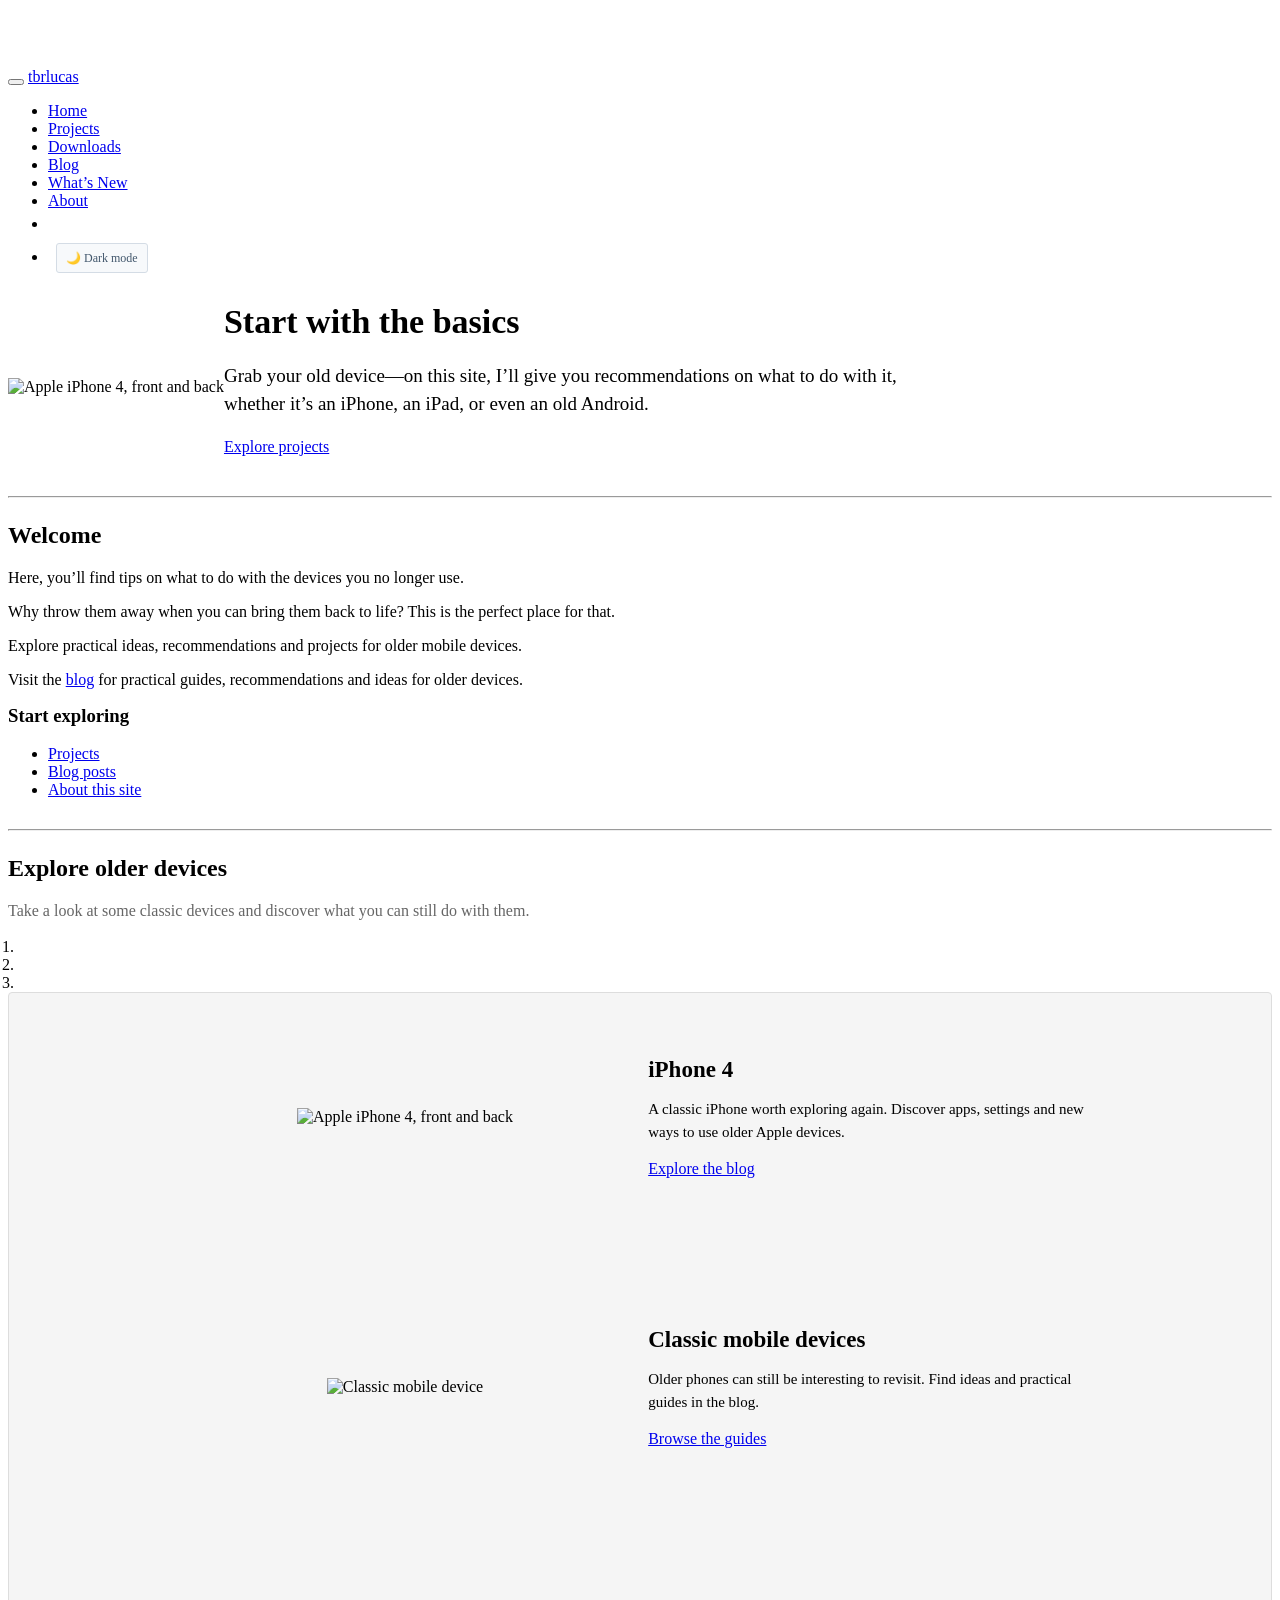
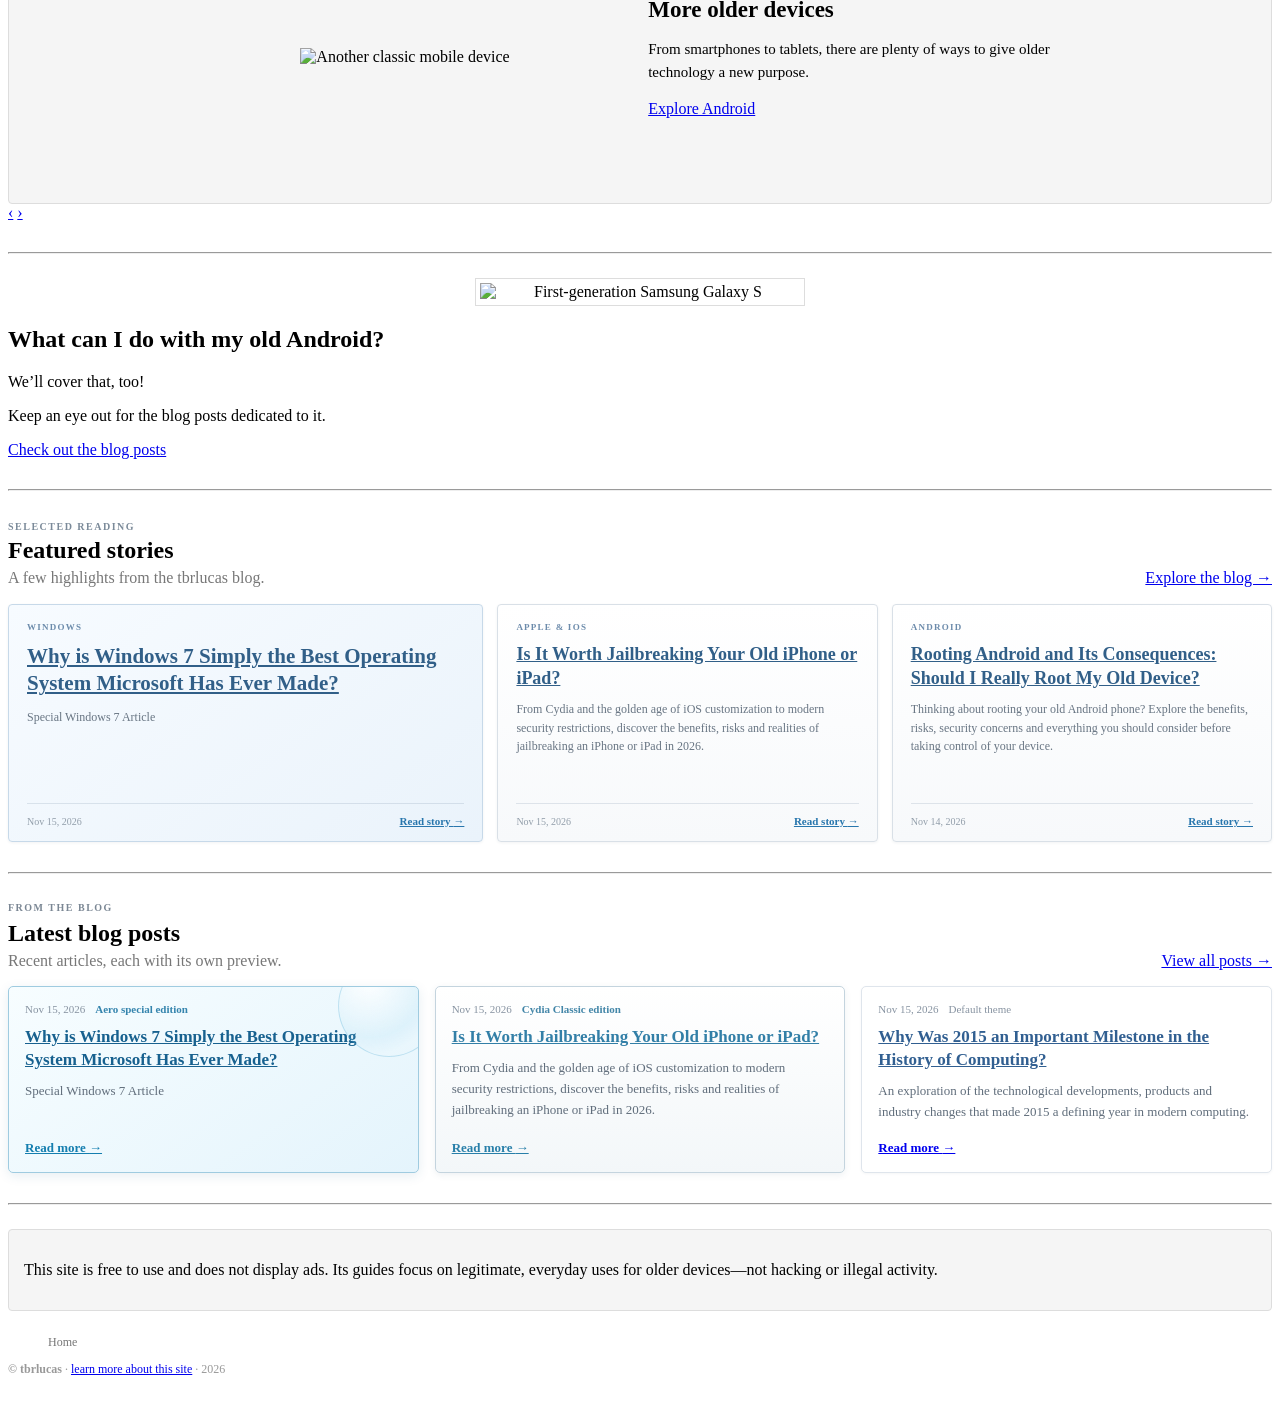
==== index.html @ 06f9265d "Fix maintenance asset paths for project site" ====
<!doctype html>
<html lang="en">
<head>
<meta charset="utf-8">
<meta name="viewport" content="width=device-width,initial-scale=1">
<script>(function(){try{if(localStorage.getItem("tbrlucas-theme")==="dark"){document.documentElement.setAttribute("data-theme","dark");}}catch(e){}})();</script>
<meta name="theme-color" content="#4f7fbf">
<link rel="icon" type="image/svg+xml" href="assets/images/favicon.svg?v=20261114-2">
<meta property="og:type" content="website">
<meta property="og:title" content="tbrlucas">
<meta property="og:description" content="Ideas and recommendations for getting more out of older iPhone, iPad and Android devices.">
<meta name="description" content="Ideas and recommendations for getting more out of older iPhone, iPad and Android devices.">
<link rel="stylesheet" href="https://cdnjs.cloudflare.com/ajax/libs/twitter-bootstrap/2.3.2/css/bootstrap.min.css">
<link rel="stylesheet" href="https://cdnjs.cloudflare.com/ajax/libs/twitter-bootstrap/2.3.2/css/bootstrap-responsive.min.css">
<link rel="stylesheet" href="assets/css/style.css?v=20261115-dark-mode-fix1">
<title>tbrlucas :: good night</title>
<script>(function(){var h=new Date().getHours();var g=(h>=5&&h<12)?"good morning":(h>=12&&h<18)?"good afternoon":"good night";document.title="tbrlucas :: "+g;})();</script>
 <style>html.maintenance-checking body{visibility:hidden}</style>
<script>document.documentElement.classList.add("maintenance-checking");</script>
<script src="assets/js/maintenance.js?v=20261115-2" defer></script>
<script src="/assets/js/theme.js?v=20261115-1" defer></script>
</head>
<body>
<a class="skip-link" href="#main-content">Skip to content</a>
<header class="site-header">
  <div class="navbar navbar-fixed-top">
    <div class="navbar-inner"><div class="container">
      <button type="button" class="btn btn-navbar" data-toggle="collapse" data-target=".nav-collapse" aria-label="Toggle navigation">
        <span class="icon-bar"></span><span class="icon-bar"></span><span class="icon-bar"></span>
      </button>
      <a class="brand" href="/">tbrlucas</a>
      <div class="nav-collapse collapse">
        <ul class="nav">
          <li class="active"><a href="/">Home</a></li>
          <li><a href="/projects/">Projects</a></li>
          <li><a href="/downloads/">Downloads</a></li>
          <li><a href="/blog/">Blog</a></li>
          <li><a href="/whats-new/">What’s New</a></li>
          <li><a href="/about/">About</a></li>
        <li class="translate-item"><div class="gtranslate_wrapper" aria-label="Translate website"></div></li>
        </ul>
      </div>
    </div></div>
  </div>
</header>

<main class="container page" id="main-content">
  <section class="row hero-row" aria-labelledby="hero-title">
    <div class="span4 hero-art">
      <img class="hero-image" src="https://s2-techtudo.glbimg.com/4Xrn4c_ynk7JT6kFfSVR63BFcl8=/0x0:620x388/984x0/smart/filters:strip_icc()/i.s3.glbimg.com/v1/AUTH_08fbf48bc0524877943fe86e43087e7a/internal_photos/bs/2021/W/f/P8bdZnSRC6dQeA1wlaMg/2013-09-12-iphone-4.jpg" alt="Apple iPhone 4, front and back">
    </div>
    <div class="span8 hero-copy">
      <h1 id="hero-title">Start with the basics</h1>
      <p class="lead">Grab your old device—on this site, I’ll give you recommendations on what to do with it, whether it’s an iPhone, an iPad, or even an old Android.</p>
      <p><a class="btn btn-large btn-primary" href="/projects/">Explore projects</a></p>
    </div>
  </section>

  <hr>
  <section class="section" aria-labelledby="welcome-title">
    <h2 id="welcome-title">Welcome</h2>
    <div class="row">
      <div class="span8">
        <p>Here, you’ll find tips on what to do with the devices you no longer use.</p>
        <p>Why throw them away when you can bring them back to life? This is the perfect place for that.</p>
        <p>Explore practical ideas, recommendations and projects for older mobile devices.</p>
        <p>Visit the <a href="/blog/">blog</a> for practical guides, recommendations and ideas for older devices.</p>
      </div>
      <div class="span4">
        <div class="well start-panel">
          <h3>Start exploring</h3>
          <ul>
            <li><a href="/projects/">Projects</a></li>
            <li><a href="/blog/">Blog posts</a></li>
            <li><a href="/about/">About this site</a></li>
          </ul>
        </div>
      </div>
    </div>
  </section>

  <hr>
  <section class="section" aria-labelledby="devices-title">
    <h2 id="devices-title">Explore older devices</h2>
    <p class="devices-intro">Take a look at some classic devices and discover what you can still do with them.</p>
    <div id="deviceCarousel" class="carousel slide feature-carousel" data-interval="6500">
      <ol class="carousel-indicators">
        <li data-target="#deviceCarousel" data-slide-to="0" class="active"></li>
        <li data-target="#deviceCarousel" data-slide-to="1"></li>
        <li data-target="#deviceCarousel" data-slide-to="2"></li>
      </ol>
      <div class="carousel-inner">
        <div class="active item">
          <div class="device-slide">
            <div class="device-image-wrap">
              <img src="https://s2-techtudo.glbimg.com/4Xrn4c_ynk7JT6kFfSVR63BFcl8=/0x0:620x388/984x0/smart/filters:strip_icc()/i.s3.glbimg.com/v1/AUTH_08fbf48bc0524877943fe86e43087e7a/internal_photos/bs/2021/W/f/P8bdZnSRC6dQeA1wlaMg/2013-09-12-iphone-4.jpg" alt="Apple iPhone 4, front and back">
            </div>
            <div class="device-caption">
              <h3>iPhone 4</h3>
              <p>A classic iPhone worth exploring again. Discover apps, settings and new ways to use older Apple devices.</p>
              <a class="btn btn-primary" href="/blog/">Explore the blog</a>
            </div>
          </div>
        </div>
        <div class="item">
          <div class="device-slide">
            <div class="device-image-wrap">
              <img src="https://f.i.uol.com.br/fotografia/2012/10/11/197955-600x600-1.jpeg" alt="Classic mobile device">
            </div>
            <div class="device-caption">
              <h3>Classic mobile devices</h3>
              <p>Older phones can still be interesting to revisit. Find ideas and practical guides in the blog.</p>
              <a class="btn btn-primary" href="/blog/">Browse the guides</a>
            </div>
          </div>
        </div>
        <div class="item">
          <div class="device-slide">
            <div class="device-image-wrap">
              <img src="https://i.pinimg.com/originals/ec/58/24/ec5824f691c61467a63008fd18a5a75b.jpg" alt="Another classic mobile device">
            </div>
            <div class="device-caption">
              <h3>More older devices</h3>
              <p>From smartphones to tablets, there are plenty of ways to give older technology a new purpose.</p>
              <a class="btn btn-primary" href="#android-feature">Explore Android</a>
            </div>
          </div>
        </div>
      </div>
      <a class="left carousel-control" href="#deviceCarousel" data-slide="prev" aria-label="Previous device">&#8249;</a>
      <a class="right carousel-control" href="#deviceCarousel" data-slide="next" aria-label="Next device">&#8250;</a>
    </div>
  </section>

  <hr>
  <section class="section row" id="android-feature" aria-labelledby="android-title">
    <div class="span4 android-art">
      <img src="https://s2-techtudo.glbimg.com/gghHZHEDuHtfqgqav566zxGKKQg=/0x24:1024x858/984x0/smart/filters:strip_icc()/s.glbimg.com/po/tt2/f/original/2013/07/22/galaxy-s-1_1.jpg" alt="First-generation Samsung Galaxy S">
    </div>
    <div class="span8">
      <h2 id="android-title">What can I do with my old Android?</h2>
      <p>We’ll cover that, too!</p>
      <p>Keep an eye out for the blog posts dedicated to it.</p>
      <p><a href="/blog/">Check out the blog posts</a></p>
    </div>
  </section>

  <hr>
  <section class="section featured-stories-section" aria-labelledby="featured-stories-title">
    <div class="featured-stories-heading">
      <div>
        <p class="featured-stories-kicker">SELECTED READING</p>
        <h2 id="featured-stories-title">Featured stories</h2>
        <p>A few highlights from the tbrlucas blog.</p>
      </div>
      <a class="btn" href="/blog/">Explore the blog <span aria-hidden="true">→</span></a>
    </div>
    <div class="featured-stories-grid" id="featured-stories-list" aria-live="polite">
      <p class="post-empty">Loading featured stories…</p>
    </div>
  </section>

  <hr>
  <section class="section home-blog-section" id="blog" aria-labelledby="blog-title">
    <div class="home-blog-heading">
      <div>
        <p class="blog-kicker">FROM THE BLOG</p>
        <h2 id="blog-title">Latest blog posts</h2>
        <p>Recent articles, each with its own preview.</p>
      </div>
      <a class="btn" href="/blog/">View all posts <span aria-hidden="true">→</span></a>
    </div>
    <div class="home-blog-grid" id="home-post-list" aria-live="polite">
      <p class="post-empty">Loading posts…</p>
    </div>
  </section>

  <hr>
  <section class="section notice-copy">
    <p>This site is free to use and does not display ads. Its guides focus on legitimate, everyday uses for older devices—not hacking or illegal activity.</p>
  </section>

  <footer class="site-footer">
    <ul class="breadcrumb"><li class="active">Home</li></ul>
    <p><strong>© tbrlucas</strong> · <a href="/about/">learn more about this site</a> · <span id="year">2026</span></p>
  </footer>
</main>
<script src="https://cdnjs.cloudflare.com/ajax/libs/jquery/1.9.1/jquery.min.js"></script>
<script src="https://cdnjs.cloudflare.com/ajax/libs/twitter-bootstrap/2.3.2/js/bootstrap.min.js"></script>
<script src="assets/js/main.js?v=20261115-1" defer></script>
<script src="assets/js/blog.js?v=20261115-featured-stories" defer></script>
<script>
window.gtranslateSettings = {
  "default_language": "en",
  "languages": ["en", "pt"],
  "native_language_names": true,
  "wrapper_selector": ".gtranslate_wrapper",
  "flag_size": 16,
  "alt_flags": {"pt": "brazil"}
};
</script>
<script src="https://cdn.gtranslate.net/widgets/latest/dropdown.js" defer></script>
</body>
</html>
---- assets/css/style.css ----
/* Project-specific layout layered on Bootstrap 2.3.2. */
body { min-width:320px; padding-top:60px; }
.site-header { margin:0; }
.page.container { margin-top:24px; }
.section { margin:24px 0 30px; }
.hero-row { display:flex; align-items:center; margin-bottom:24px; }
.hero-art { text-align:center; }
.hero-image { display:block; width:100%; max-width:290px; max-height:245px; margin:0 auto; object-fit:contain; }
.hero-copy h1 { margin:0 0 16px; font-size:34px; line-height:1.2; }
.hero-copy .lead { max-width:700px; font-size:19px; line-height:1.5; }
.start-panel { margin-bottom:0; }
.start-panel h3, .blog-aside h3 { margin-top:0; }
.start-panel ul { margin-bottom:0; }
.devices-intro { margin-bottom:16px; color:#666; }
.feature-carousel { position:relative; margin:18px 0 28px; }
.feature-carousel .carousel-inner { min-height:270px; overflow:hidden; background:#f5f5f5; border:1px solid #ddd; border-radius:4px; }
.feature-carousel .item { min-height:270px; }
.device-slide { display:flex; align-items:center; justify-content:center; gap:30px; min-height:270px; padding:20px 70px 42px; box-sizing:border-box; }
.device-image-wrap { display:flex; align-items:center; justify-content:center; width:38%; height:190px; }
.device-image-wrap img { display:block; max-width:100%; max-height:175px; width:auto; height:auto; object-fit:contain; }
.device-caption { flex:1; max-width:440px; }
.device-caption h3 { margin:0 0 10px; font-size:23px; }
.device-caption p { margin-bottom:16px; font-size:15px; line-height:1.55; }
.feature-carousel .carousel-indicators { top:auto; right:auto; bottom:12px; left:50%; width:auto; margin:0 0 0 -30px; }
.feature-carousel .carousel-control { top:50%; z-index:5; margin-top:-20px; }
.android-art { text-align:center; }
.android-art img { display:block; width:100%; max-width:320px; max-height:250px; margin:0 auto; object-fit:contain; padding:4px; border:1px solid #ddd; background:#fff; }
.post-empty { margin:0; padding:15px; color:#777; }
.post-list { padding:0; }
.notice-copy { margin:24px 0; padding:15px; background:#f5f5f5; border:1px solid #ddd; border-radius:4px; }
.site-footer { margin:24px 0 0; padding:0 0 24px; color:#999; font-size:12px; }
.site-footer .breadcrumb { margin-bottom:12px; }
.page-title { margin-bottom:18px; padding-bottom:8px; border-bottom:1px solid #eee; }
.article-panel { padding:20px; }
.article-panel h1 { margin-top:0; }
.article-panel img { max-width:100%; height:auto; }
.back-home { margin:18px 0 30px; }
.admin-shell { padding:22px; }
.admin-notice, .admin-login { max-width:620px; margin:0 auto; padding:18px; }
.admin-notice p, .admin-login p { color:#555; }
.admin-muted, .admin-small { color:#777 !important; font-size:12px !important; }
.admin-login { text-align:center; }
.admin-brand { display:flex; justify-content:center; align-items:center; gap:10px; margin-bottom:24px; text-align:left; }
.admin-brand strong, .admin-brand small { display:block; }
.admin-brand small { color:#777; font-size:12px; }
.admin-brand-icon { display:grid; place-items:center; width:44px; height:44px; color:#fff; font-size:30px; font-weight:bold; background:#08c; border:1px solid #0077b3; border-radius:4px; }
.admin-toolbar { display:flex; justify-content:space-between; align-items:center; gap:14px; padding-bottom:16px; border-bottom:1px solid #eee; }
.admin-toolbar h2 { margin:0; }
.admin-toolbar p { margin:4px 0 0; }
.admin-columns { padding-top:18px; }
.admin-posts-heading { display:flex; justify-content:space-between; align-items:center; padding:0 4px 8px; }
.admin-post-list { overflow:hidden; border:1px solid #ddd; border-radius:4px; background:#fff; }
.admin-post-row { display:block; width:100%; padding:11px 12px; color:#333; text-align:left; background:#fff; border:0; border-bottom:1px solid #eee; cursor:pointer; font:inherit; }
.admin-post-row:last-child { border-bottom:0; }
.admin-post-row:hover, .admin-post-row:focus { background:#f5f5f5; }
.admin-post-row strong, .admin-post-row span { display:block; overflow-wrap:anywhere; }
.admin-post-row strong { color:#08c; font-size:14px; }
.admin-post-row span { margin-top:4px; color:#999; font-size:11px; }
.admin-editor label { margin-top:7px; }
.admin-textarea { min-height:70px; resize:vertical; }
.admin-content { min-height:260px; line-height:20px; resize:vertical; }
.admin-publish { display:flex; align-items:center; gap:8px; font-weight:normal; }
.admin-publish input { width:auto; min-height:0; margin:0; }
.admin-actions { display:flex; flex-wrap:wrap; gap:8px; margin-top:8px; }
.admin-message { min-height:18px; margin:4px 0 0; color:#468847; font-size:12px; }
.admin-message.error { color:#b94a48; }
.skip-link { position:absolute; top:-100px; left:12px; z-index:2000; padding:8px 12px; color:#fff; background:#333; border-radius:3px; }
.skip-link:focus { top:8px; color:#fff; text-decoration:none; }
[hidden] { display:none !important; }
@media (max-width:767px) {
  body { padding-top:40px; }
  .page.container { margin-top:15px; }
  .hero-row { display:block; }
  .hero-copy { margin-top:18px; }
  .hero-copy h1 { font-size:28px; }
  .hero-copy .lead { font-size:17px; }
  .device-slide { display:block; min-height:0; padding:18px 38px 44px; text-align:center; }
  .feature-carousel .carousel-inner, .feature-carousel .item { min-height:0; }
  .device-image-wrap { width:100%; height:135px; margin:0 auto 12px; }
  .device-image-wrap img { max-height:125px; max-width:100%; }
  .device-caption { max-width:none; }
  .device-caption h3 { font-size:22px; }
  .feature-carousel .carousel-control { top:110px; }
  .android-art img { margin-bottom:18px; }
  .admin-shell { padding:12px; }
  .admin-toolbar { align-items:flex-start; }
  .admin-actions .btn { flex:1 1 auto; }
}



/* GTranslate selector integrated with the Bootstrap 2 navigation. */
.translate-item { padding:5px 10px; }
.translate-item .gtranslate_wrapper { display:inline-block; }
.translate-item .gt_selector {
  max-width:150px;
  margin:0;
  padding:3px 5px;
  font-size:12px;
  line-height:18px;
}
@media (max-width:767px) {
  .translate-item { padding:6px 15px; }
  .translate-item .gt_selector { max-width:100%; }
}


/* Downloads library */
.downloads-page { max-width:940px; }
.downloads-heading { max-width:760px; margin-bottom:24px; }
.downloads-heading .lead { font-size:17px; line-height:1.55; }
.downloads-kicker { margin:0 0 5px; color:#777; font-size:11px; font-weight:bold; letter-spacing:1.4px; }
.downloads-toolbar { display:flex; align-items:center; gap:12px; margin:20px 0 8px; padding:12px; background:#f5f5f5; border:1px solid #ddd; border-radius:4px; }
.downloads-search { flex:1; }
.downloads-toolbar input, .downloads-toolbar select { margin:0; }
.downloads-count { margin:12px 2px; color:#777; font-size:12px; }
.downloads-grid { display:grid; grid-template-columns:repeat(2,minmax(0,1fr)); gap:16px; }
.download-card { display:flex; flex-direction:column; padding:18px; background:#fff; border:1px solid #ddd; border-radius:4px; box-shadow:0 1px 2px rgba(0,0,0,.05); }
.download-card-top { display:flex; justify-content:space-between; gap:8px; margin-bottom:12px; color:#777; font-size:11px; }
.download-platform { padding:3px 7px; color:#3a87ad; background:#d9edf7; border-radius:3px; font-weight:bold; }
.download-card h2 { margin:0 0 9px; font-size:20px; line-height:1.25; }
.download-description { min-height:44px; color:#555; line-height:1.5; }
.download-meta { margin:8px 0; padding-top:9px; border-top:1px solid #eee; color:#666; font-size:12px; }
.download-meta p { margin:3px 0; }
.download-notes { padding:8px 10px; background:#f8f8f8; border-left:3px solid #ddd; color:#666; font-size:12px; }
.download-button { align-self:flex-start; margin-top:auto; }
.downloads-empty { margin-top:12px; text-align:center; }
.downloads-note { margin-top:24px; color:#666; font-size:12px; }
.admin-section-tabs { margin:18px 0 4px; padding-bottom:12px; border-bottom:1px solid #eee; }
#download-editor h3 { margin-top:0; }
@media (max-width:767px) {
 .downloads-toolbar { display:block; }
 .downloads-toolbar select { width:100%; margin-top:8px; }
 .downloads-grid { grid-template-columns:1fr; }
 .download-description { min-height:0; }
}


/* Administration workspace refresh */
.admin-page { background:#f5f7fa; }
.admin-page-main { max-width:1080px; margin-top:34px !important; }
.admin-page-heading,.admin-workspace-head,.admin-section-heading { display:flex; align-items:center; justify-content:space-between; gap:18px; }
.admin-page-heading { margin:0 0 25px; padding:0 0 20px; border-bottom:1px solid #e2e7ed; }
.admin-page-heading h1 { margin:3px 0 7px; font-size:30px; }
.admin-page-heading p:last-child,.admin-section-heading p:last-child { margin:0; color:#687586; }
.admin-eyebrow { margin:0 0 5px !important; color:#6c7b8d !important; font-size:10px !important; font-weight:bold; letter-spacing:1.5px; }
.admin-state-panel,.admin-login-panel { max-width:580px; margin:36px auto; padding:30px; background:#fff; border:1px solid #e0e6ed; border-radius:7px; box-shadow:0 5px 20px rgba(30,55,80,.05); }
.admin-state-panel { display:flex; gap:18px; align-items:flex-start; }
.admin-state-panel h2,.admin-login-panel h2 { margin:0 0 10px; font-size:22px; }
.admin-state-panel p,.admin-login-panel p { color:#667486; line-height:1.55; }
.admin-state-icon,.admin-login-mark { display:grid; place-items:center; flex:0 0 44px; width:44px; height:44px; border-radius:8px; color:#fff; background:#4f7fbf; font-size:22px; }
.admin-login-panel { text-align:center; }
.admin-login-mark { margin:0 auto 17px; font-size:27px; font-weight:bold; }
.admin-login-panel .admin-intro { max-width:390px; margin:0 auto 20px; }
.admin-login-panel .admin-small { margin:18px 0 0; font-size:11px; }
.admin-workspace-head { margin:0 0 18px; padding:19px 22px; background:#fff; border:1px solid #e0e6ed; border-radius:7px; }
.admin-workspace-head h2 { margin:0 0 4px; font-size:22px; }
.admin-workspace-head p { margin-bottom:0; }
.admin-section-tabs { display:flex; gap:7px; margin:0 0 18px; padding:0 0 12px; border-bottom:1px solid #dfe5ec; }
.admin-section-tabs .btn { padding:8px 14px; border-radius:4px; }
.admin-workspace { padding:22px; background:#fff; border:1px solid #e0e6ed; border-radius:7px; box-shadow:0 3px 14px rgba(30,55,80,.035); }
.admin-section-heading { margin-bottom:20px; padding-bottom:17px; border-bottom:1px solid #edf0f4; }
.admin-section-heading h3 { margin:0 0 5px; font-size:21px; }
.admin-list-panel,.admin-editor-panel { box-sizing:border-box; padding:0; }
.admin-panel-heading { display:flex; justify-content:space-between; align-items:center; gap:8px; margin-bottom:10px; padding:0 0 10px; border-bottom:1px solid #edf0f4; }
.admin-panel-heading strong { color:#34465a; }
.admin-panel-heading span { color:#8a96a4; font-size:11px; }
.admin-post-list { max-height:570px; overflow:auto; border:1px solid #e0e6ed; border-radius:5px; }
.admin-post-row { padding:12px 13px; border-bottom:1px solid #edf0f4; }
.admin-post-row:last-child { border-bottom:0; }
.admin-post-row strong { color:#315f91; font-size:13px; }
.admin-post-row span { color:#7c8997; font-size:11px; }
.admin-post-row:hover,.admin-post-row:focus { background:#f4f8fc; }
.admin-editor-panel { padding:0 0 0 22px; border-left:1px solid #edf0f4; }
.admin-editor-panel label { margin-top:9px; color:#46576a; font-size:12px; font-weight:bold; }
.admin-editor-panel input[type=text],.admin-editor-panel input[type=date],.admin-editor-panel input[type=url],.admin-editor-panel select,.admin-editor-panel textarea { box-sizing:border-box; min-height:34px; padding:7px 9px; border-color:#d7dfe8; border-radius:4px; box-shadow:none; }
.admin-editor-panel input:focus,.admin-editor-panel textarea:focus,.admin-editor-panel select:focus { border-color:#78a6d6; box-shadow:0 0 0 2px rgba(79,127,191,.12); }
.admin-editor-panel .admin-content { min-height:245px; }
.admin-editor-panel .admin-textarea { min-height:70px; }
.admin-publish { display:flex; align-items:center; gap:8px; margin:14px 0 !important; font-weight:normal !important; }
.admin-publish input { margin:0; }
.admin-actions { display:flex; flex-wrap:wrap; gap:8px; margin-top:12px; }
.admin-message { min-height:18px; margin:10px 0 0; color:#3c763d; font-size:12px; }
.admin-message.error { color:#a94442; }
.admin-muted,.admin-small { color:#7b8794 !important; font-size:12px !important; }
.admin-footer { margin-top:24px; }
@media(max-width:767px) {
 .admin-page-main { margin-top:18px !important; }
 .admin-page-heading,.admin-workspace-head,.admin-section-heading { align-items:flex-start; flex-direction:column; }
 .admin-page-heading>.btn,.admin-section-heading>.btn { align-self:flex-start; }
 .admin-state-panel,.admin-login-panel { margin:20px auto; padding:20px; }
 .admin-workspace { padding:15px; }
 .admin-editor-panel { margin-top:22px; padding:18px 0 0; border-top:1px solid #edf0f4; border-left:0; }
 .admin-section-tabs { flex-wrap:wrap; }
 .admin-actions .btn { flex:1 1 auto; }
}



/* GitHub file upload control */
.admin-upload-box{margin:18px 0;padding:16px;border:1px dashed #c8d4e2;border-radius:8px;background:#f7f9fc}.admin-upload-controls{display:flex;align-items:center;gap:10px;flex-wrap:wrap}.admin-upload-controls input[type=file]{max-width:100%}.admin-upload-box .admin-small{margin:8px 0 0;color:#6b7787}.admin-upload-box .admin-message{margin:8px 0 0}


/* Accessible labels (Bootstrap 2 does not include Bootstrap 3's .sr-only). */
.sr-only {
  position:absolute !important;
  width:1px !important;
  height:1px !important;
  padding:0 !important;
  margin:-1px !important;
  overflow:hidden !important;
  clip:rect(0,0,0,0) !important;
  white-space:nowrap !important;
  border:0 !important;
}


/* What's New timeline */
.whats-new-page { max-width:900px; }
.whats-new-intro { max-width:700px; margin-bottom:24px; color:#657386; line-height:1.6; }
.whats-new-year { margin:28px 0 12px; color:#687586; font-size:12px; font-weight:bold; letter-spacing:1.2px; text-transform:uppercase; }
.whats-new-list { display:grid; gap:13px; }
.whats-new-entry { position:relative; padding:18px 20px; background:#fff; border:1px solid #e1e6ec; border-radius:6px; box-shadow:0 2px 7px rgba(30,55,80,.035); }
.whats-new-entry-head { display:flex; align-items:center; flex-wrap:wrap; gap:8px; margin-bottom:9px; color:#778394; font-size:11px; }
.whats-new-tag { display:inline-block; padding:3px 7px; color:#3a6f9e; background:#eaf3fa; border-radius:3px; font-weight:bold; }
.whats-new-type { display:inline-block; padding:3px 7px; color:#687586; background:#f0f2f5; border-radius:3px; }
.whats-new-entry h2 { margin:0 0 7px; font-size:20px; line-height:1.3; }
.whats-new-entry p { margin:0; color:#586575; line-height:1.6; white-space:pre-line; }
.whats-new-details { margin-top:10px !important; padding-top:10px; border-top:1px solid #edf0f3; }
.whats-new-empty { padding:25px; color:#778394; text-align:center; background:#f7f9fb; border:1px dashed #d9e0e8; border-radius:6px; }
@media (max-width:767px) { .whats-new-entry { padding:15px; } .whats-new-entry h2 { font-size:18px; } }


/* Individual download and What's New detail pages */
.download-more,.whats-new-more { margin-top:10px; }
.detail-page { max-width:820px; margin-top:34px !important; }
.detail-article { padding:28px; background:#fff; border:1px solid #e1e6ec; border-radius:7px; box-shadow:0 3px 14px rgba(30,55,80,.045); }
.detail-meta { display:flex; align-items:center; flex-wrap:wrap; gap:9px; margin-bottom:15px; color:#778394; font-size:12px; }
.detail-article h1 { margin:0 0 14px; font-size:32px; line-height:1.2; overflow-wrap:anywhere; }
.detail-summary { margin:0 0 20px; color:#526174; font-size:17px; line-height:1.7; white-space:pre-line; }
.detail-content { padding-top:18px; border-top:1px solid #edf0f3; color:#4f5d6d; font-size:15px; line-height:1.8; white-space:pre-line; overflow-wrap:anywhere; }
.detail-info,.detail-notes { margin:22px 0; padding:18px; background:#f7f9fb; border:1px solid #e7ecf1; border-radius:5px; }
.detail-info h2,.detail-notes h2 { margin:0 0 12px; font-size:17px; }
.detail-info-row { display:flex; justify-content:space-between; gap:18px; padding:9px 0; border-top:1px solid #e8edf2; font-size:13px; }
.detail-info-row strong { color:#526174; }
.detail-info-row span { color:#34465a; text-align:right; }
.detail-notes p { margin:0; color:#586575; line-height:1.65; white-space:pre-line; }
.detail-download-button { margin:4px 0 12px; }
.detail-disclaimer { color:#8792a0; font-size:11px; }
.detail-back { margin:18px 0 30px; }
.detail-loading,.detail-error { padding:26px; color:#778394; background:#f7f9fb; border:1px solid #e1e6ec; border-radius:6px; }
.detail-error h1 { margin-top:0; font-size:25px; }
@media(max-width:767px) {
 .detail-page { margin-top:18px !important; }
 .detail-article { padding:19px; }
 .detail-article h1 { font-size:26px; }
 .detail-summary { font-size:15px; }
 .detail-info-row { display:block; }
 .detail-info-row span { display:block; margin-top:3px; text-align:left; }
}


/* Simple blog refresh */
.blog-page { max-width:940px; }
.blog-heading { margin:28px 0 30px; padding:0 0 22px; border-bottom:1px solid #e5e9ee; }
.blog-kicker { margin:0 0 7px; color:#7b8794; font-size:10px; font-weight:bold; letter-spacing:1.5px; }
.blog-heading h1 { margin:0 0 9px; font-size:34px; line-height:1.2; }
.blog-heading>p:not(.blog-kicker) { margin:0 0 12px; color:#657386; font-size:16px; }
.blog-post-count { color:#8a96a3; font-size:12px; }
.blog-section { margin:28px 0 34px; }
.blog-section-heading { margin-bottom:14px; }
.blog-section-heading h2 { margin:0 0 5px; font-size:22px; }
.blog-section-heading p { margin:0; color:#7b8794; font-size:13px; }
.blog-card { box-sizing:border-box; min-width:0; padding:19px 20px; background:#fff; border:1px solid #e0e5eb; border-radius:5px; }
.blog-card-featured { padding:24px 26px; border-left:4px solid #4f7fbf; }
.blog-card-meta { display:flex; flex-wrap:wrap; gap:12px; margin-bottom:11px; color:#8994a0; font-size:11px; }
.blog-card h3 { margin:0 0 9px; font-size:21px; line-height:1.3; }
.blog-card h3 a { color:#315f91; }
.blog-card h3 a:hover { color:#08c; text-decoration:none; }
.blog-card>p { margin:0 0 15px; color:#606d7b; line-height:1.6; }
.blog-read-link { display:inline-block; font-size:13px; font-weight:bold; }
.blog-post-grid { display:grid; grid-template-columns:repeat(2,minmax(0,1fr)); gap:14px; }
.blog-post-grid .blog-card h3 { font-size:18px; }
.home-blog-section { margin-top:28px; }
.home-blog-heading { display:flex; align-items:flex-end; justify-content:space-between; gap:18px; margin-bottom:16px; }
.home-blog-heading h2 { margin:0 0 5px; }
.home-blog-heading p:last-child { margin:0; color:#777; }
.home-blog-grid { display:grid; grid-template-columns:repeat(3,minmax(0,1fr)); gap:14px; }
.home-blog-grid .blog-card { padding:16px; }
.home-blog-grid .blog-card h3 { font-size:17px; }
.home-blog-grid .blog-card>p { font-size:13px; }
@media(max-width:767px) {
 .blog-heading { margin-top:18px; }
 .blog-heading h1 { font-size:29px; }
 .blog-card-featured { padding:19px; }
 .blog-post-grid,.home-blog-grid { grid-template-columns:1fr; }
 .home-blog-heading { align-items:flex-start; flex-direction:column; }
}


/* Blog cards: one independent box for every published post */
.blog-page { max-width:940px; }
.blog-post-grid,.home-blog-grid {
  display:grid;
  grid-template-columns:repeat(2,minmax(0,1fr));
  align-items:stretch;
  gap:16px;
}
.blog-card {
  display:flex;
  flex-direction:column;
  box-sizing:border-box;
  min-width:0;
  min-height:190px;
  padding:19px 20px;
  background:#fff;
  border:1px solid #dfe5ec;
  border-radius:5px;
  box-shadow:0 1px 3px rgba(30,55,80,.045);
}
.blog-card-meta {
  display:flex;
  flex-wrap:wrap;
  gap:10px;
  margin-bottom:11px;
  color:#8793a1;
  font-size:11px;
}
.blog-card h3 { margin:0 0 9px; font-size:19px; line-height:1.35; overflow-wrap:anywhere; }
.blog-card h3 a { color:#315f91; }
.blog-card h3 a:hover { color:#08c; text-decoration:none; }
.blog-card>p { flex:1; margin:0 0 17px; color:#606d7b; line-height:1.6; overflow-wrap:anywhere; }
.blog-read-link { align-self:flex-start; display:inline-block; margin-top:auto; font-size:13px; font-weight:bold; }
.home-blog-section { margin:28px 0 30px; }
.home-blog-heading {
  display:flex;
  align-items:flex-end;
  justify-content:space-between;
  gap:18px;
  margin-bottom:16px;
}
.home-blog-heading h2 { margin:0 0 5px; }
.home-blog-heading p:last-child { margin:0; color:#777; }
.home-blog-grid { grid-template-columns:repeat(3,minmax(0,1fr)); }
.home-blog-grid .blog-card { min-height:185px; padding:16px; }
.home-blog-grid .blog-card h3 { font-size:17px; }
.home-blog-grid .blog-card>p { font-size:13px; }
@media(max-width:767px) {
  .blog-post-grid,.home-blog-grid { grid-template-columns:1fr; gap:12px; }
  .blog-card { min-height:0; padding:17px; }
  .home-blog-heading { align-items:flex-start; flex-direction:column; }
}


/* Blog article typography and lightweight Markdown formatting */
.blog-article-content { color:#4f5d6d; font-size:15px; line-height:1.85; overflow-wrap:anywhere; }
.blog-article-content h2 { margin:28px 0 10px; color:#34495e; font-size:23px; line-height:1.3; }
.blog-article-content h3 { margin:23px 0 9px; color:#40566d; font-size:19px; line-height:1.35; }
.blog-article-content p { margin:0 0 16px; }
.blog-article-content ul { margin:0 0 18px 24px; }
.blog-article-content li { margin:0 0 7px; line-height:1.7; }
.blog-card-market { border-color:#a8c66a; background:linear-gradient(#fff,#fbfdf7); }
.blog-card-market .blog-card-meta span:last-child { color:#668d24; font-weight:bold; }
.blog-card-market h3 a { color:#557d18; }

/* Android Market 2012-inspired editorial article */
.android-market-page { padding-top:60px; background:#f1f2ed; }
.android-market-page .site-header .navbar-inner { border-bottom:1px solid #d8dfcc; }
.market-article-shell { max-width:1000px; margin:22px auto 30px; padding:0; background:transparent; border:0; border-radius:0; box-shadow:none; }
.market-store-header { overflow:hidden; background:#fff; border:1px solid #d4dacb; border-bottom:0; box-shadow:0 1px 2px rgba(0,0,0,.04); }
.market-brand-row { display:flex; align-items:center; gap:12px; min-height:70px; padding:0 23px; background:linear-gradient(#fff,#f7f8f4); }
.market-robot-mark { position:relative; width:35px; height:30px; flex:0 0 35px; margin-top:4px; border-radius:16px 16px 5px 5px; background:#a4c639; }
.market-robot-mark:before,.market-robot-mark:after { position:absolute; top:-5px; width:2px; height:9px; content:""; background:#a4c639; }
.market-robot-mark:before { left:8px; transform:rotate(-30deg); }
.market-robot-mark:after { right:8px; transform:rotate(30deg); }
.market-robot-mark i:before,.market-robot-mark i:after { position:absolute; top:10px; width:4px; height:4px; content:""; border-radius:50%; background:#fff; }
.market-robot-mark i:before { left:9px; }
.market-robot-mark i:after { right:9px; }
.market-brand-name { display:flex; align-items:baseline; gap:5px; color:#555; font-size:27px; letter-spacing:-1.3px; }
.market-brand-name strong { color:#8eae2b; font-weight:normal; }
.market-brand-name span { color:#666; font-weight:300; }
.market-header-caption { margin-left:auto; color:#92998a; font-size:12px; }
.market-category-nav { display:flex; gap:0; min-height:39px; padding:0 17px; background:linear-gradient(#a8c94b,#91b52d); border-top:1px solid #b5d25f; }
.market-category-nav span { display:flex; align-items:center; padding:0 17px; color:#f7fbe9; border-right:1px solid rgba(76,105,18,.18); font-size:11px; font-weight:bold; letter-spacing:.5px; text-shadow:0 1px rgba(55,83,8,.2); }
.market-category-nav span.active { color:#fff; background:rgba(72,103,11,.18); box-shadow:inset 0 -3px rgba(255,255,255,.65); }
.market-breadcrumb { display:flex; align-items:center; gap:9px; padding:12px 3px; color:#92998a; font-size:11px; }
.market-breadcrumb a { color:#6c8e24; }
.market-detail-card { background:#fff; border:1px solid #d6dccf; box-shadow:0 2px 5px rgba(0,0,0,.045); }
.market-app-heading { display:flex; align-items:flex-start; gap:20px; padding:26px 29px 23px; background:linear-gradient(#fff,#fbfcf8); border-bottom:1px solid #e5e9df; }
.market-app-icon { display:flex; flex:0 0 86px; width:86px; height:86px; flex-direction:column; align-items:center; justify-content:center; color:#fff; background:linear-gradient(145deg,#b4d65a,#83a928); border:1px solid #7f9f2c; border-radius:5px; box-shadow:inset 0 1px rgba(255,255,255,.45),0 1px 3px rgba(0,0,0,.12); text-shadow:0 1px rgba(0,0,0,.15); }
.market-app-icon span { font-size:11px; font-weight:bold; letter-spacing:1px; }
.market-app-icon strong { margin-top:2px; font-size:25px; line-height:1; }
.market-app-heading-copy { min-width:0; flex:1; }
.market-eyebrow { margin:0 0 5px; color:#8cae34; font-size:10px; font-weight:bold; letter-spacing:1.1px; }
.market-app-heading h1 { margin:0 0 8px; color:#333; font-size:27px; line-height:1.22; overflow-wrap:anywhere; }
.market-excerpt { max-width:690px; margin:0 0 11px; color:#73796c; font-size:14px; line-height:1.55; }
.market-meta { display:flex; flex-wrap:wrap; gap:15px; color:#999; font-size:11px; }
.market-content-layout { display:grid; grid-template-columns:minmax(0,1fr) 245px; gap:28px; padding:25px 29px 30px; }
.market-article-content { min-width:0; color:#555b50; font-size:14px; line-height:1.85; overflow-wrap:anywhere; }
.market-article-content h2 { margin:25px 0 9px; padding-bottom:7px; color:#526f1c; border-bottom:1px solid #e8eddf; font-size:20px; line-height:1.3; }
.market-article-content h2:first-child { margin-top:0; }
.market-article-content h3 { margin:20px 0 8px; color:#596c35; font-size:17px; }
.market-article-content p { margin:0 0 15px; }
.market-article-content ul { margin:0 0 18px 23px; }
.market-article-content li { margin:0 0 7px; line-height:1.7; }
.market-article-content strong { color:#414b32; }
.market-sidebar { min-width:0; }
.market-side-panel { padding:15px; background:#f8faf4; border:1px solid #e0e7d3; }
.market-side-panel h2 { margin:0 0 10px; color:#718d35; font-size:11px; letter-spacing:.7px; }
.market-side-panel p,.market-side-note p { margin:0 0 13px; color:#73796c; font-size:12px; line-height:1.65; }
.market-side-line { display:flex; justify-content:space-between; gap:8px; padding:8px 0; border-top:1px solid #e6ebdd; font-size:11px; }
.market-side-line span { color:#9aa18e; }
.market-side-line strong { color:#596b3b; text-align:right; }
.market-side-note { margin-top:13px; padding:14px; background:#fffdf3; border:1px solid #ece5c9; }
.market-side-note strong { display:block; margin-bottom:6px; color:#8b7a3d; font-size:12px; }
.market-side-note p { margin:0; }
.market-back-link { display:inline-block; margin-top:15px; color:#718f2c; font-size:12px; }
.market-card-footer { padding:11px 29px; color:#9aa18e; background:#fafbf8; border-top:1px solid #e9ede4; font-size:9px; font-weight:bold; letter-spacing:1px; }
@media(max-width:767px) {
  .android-market-page { padding-top:40px; }
  .market-article-shell { margin:14px 10px 24px; }
  .market-brand-row { min-height:60px; padding:0 14px; }
  .market-brand-name { font-size:23px; }
  .market-header-caption { display:none; }
  .market-category-nav { overflow-x:auto; padding:0 4px; }
  .market-category-nav span { flex:0 0 auto; padding:0 12px; font-size:10px; }
  .market-app-heading { gap:13px; padding:19px 16px; }
  .market-app-icon { flex-basis:62px; width:62px; height:62px; }
  .market-app-heading h1 { font-size:21px; }
  .market-excerpt { font-size:13px; }
  .market-content-layout { grid-template-columns:1fr; gap:20px; padding:20px 17px 23px; }
  .market-sidebar { order:2; }
  .market-card-footer { padding:10px 17px; }
}


/* iOS 6-inspired blog article theme. Scoped to individual article pages only. */
.ios6-blog-page { padding-top:60px; background:#e8edf3; }
.ios6-article-shell { max-width:900px; margin:28px auto 36px; }
.ios6-blog-top { display:flex; align-items:center; gap:10px; padding:12px 16px; color:#fff; background:linear-gradient(#6b91bd,#3e6595); border:1px solid #34577f; border-radius:6px 6px 0 0; box-shadow:inset 0 1px rgba(255,255,255,.35); text-shadow:0 -1px rgba(0,0,0,.25); font-size:15px; font-weight:bold; }
.ios6-blog-mark { display:grid; place-items:center; width:25px; height:25px; color:#fff; background:linear-gradient(#a9c8e7,#5c83b1); border:1px solid rgba(255,255,255,.6); border-radius:6px; box-shadow:0 1px 2px rgba(0,0,0,.2); }
.ios6-blog-top small { color:#dce8f5; font-size:11px; }
.ios6-blog-top>a { margin-left:auto; color:#fff; font-size:12px; }
.ios6-article-card { overflow:hidden; background:#fff; border:1px solid #c5ced9; border-top:0; border-radius:0 0 6px 6px; box-shadow:0 3px 12px rgba(31,53,76,.13); }
.ios6-article-toolbar { display:flex; justify-content:space-between; padding:9px 23px; color:#60758d; background:linear-gradient(#f8fafc,#e7edf3); border-bottom:1px solid #d3dce6; font-size:10px; font-weight:bold; letter-spacing:1px; }
.ios6-article-heading { padding:27px 30px 22px; background:linear-gradient(#fff,#f8fafc); border-bottom:1px solid #e1e6ec; }
.ios6-article-heading>p { margin:0 0 7px; color:#6687aa; font-size:11px; font-weight:bold; text-transform:uppercase; letter-spacing:1px; }
.ios6-article-heading h1 { margin:0 0 10px; color:#293b50; font-size:29px; line-height:1.2; }
.ios6-article-heading>div { color:#748397; font-size:14px; line-height:1.6; }
.ios6-article-content { padding:25px 30px 32px; color:#46576a; font-size:14px; line-height:1.85; overflow-wrap:anywhere; }
.ios6-article-content h2 { margin:25px 0 9px; padding-bottom:7px; color:#3c6590; border-bottom:1px solid #e5ebf1; font-size:21px; }
.ios6-article-content h2:first-child { margin-top:0; }
.ios6-article-content h3 { color:#4c6e91; }
.ios6-article-content p { margin:0 0 15px; }
.ios6-article-content li { margin-bottom:7px; }
.ios6-article-card>footer { display:flex; justify-content:space-between; gap:12px; padding:13px 22px; background:#f5f7f9; border-top:1px solid #e1e6ec; font-size:11px; }
.ios6-article-card>footer a { color:#4777a8; }
.ios6-article-card>footer span { color:#98a4b1; }
@media(max-width:767px) { .ios6-blog-page{padding-top:40px}.ios6-article-shell{margin:15px 10px 25px}.ios6-article-heading{padding:21px 18px}.ios6-article-heading h1{font-size:23px}.ios6-article-content{padding:20px 18px}.ios6-article-card>footer{flex-direction:column}.ios6-blog-top{padding:10px 12px} }

/* Dark 2010s-inspired personal blog theme. Scoped to individual article pages only. */
.dark-2010s-blog-page { padding-top:60px; background:#17191d; color:#c7cbd1; }
.dark2010-article-shell { max-width:850px; margin:30px auto 40px; padding:0 22px; }
.dark2010-topbar { display:flex; align-items:center; gap:18px; padding:13px 0; border-bottom:1px solid #353941; color:#858d99; font-size:11px; letter-spacing:.7px; }
.dark2010-topbar>a:first-child { color:#e6e9ee; font-size:18px; font-weight:bold; letter-spacing:-.5px; }
.dark2010-topbar>a:last-child { margin-left:auto; color:#8eb5dc; letter-spacing:0; }
.dark2010-heading { padding:43px 0 30px; }
.dark2010-heading>p { margin:0 0 12px; color:#7c9dbd; font-size:10px; font-weight:bold; letter-spacing:2px; }
.dark2010-heading h1 { margin:0 0 14px; color:#f0f1f3; font-size:34px; line-height:1.2; overflow-wrap:anywhere; }
.dark2010-heading>div { max-width:700px; color:#9da5b0; font-size:15px; line-height:1.7; }
.dark2010-rule { height:3px; background:linear-gradient(90deg,#426b91 0,#426b91 90px,#30343b 90px,#30343b 100%); }
.dark2010-content { padding:28px 0 35px; color:#c0c5cd; font-size:14px; line-height:1.9; overflow-wrap:anywhere; }
.dark2010-content h2 { margin:27px 0 10px; padding-bottom:8px; color:#e3e8ee; border-bottom:1px solid #353a43; font-size:21px; }
.dark2010-content h2:first-child { margin-top:0; }
.dark2010-content h3 { color:#b7c9dc; }
.dark2010-content p { margin:0 0 16px; }
.dark2010-content a { color:#8eb5dc; }
.dark2010-content strong { color:#eef1f5; }
.dark2010-content li { margin-bottom:7px; }
.dark2010-footer { display:flex; justify-content:space-between; gap:12px; padding:15px 0; border-top:1px solid #353941; color:#747d89; font-size:11px; }
.dark2010-footer a { color:#8eb5dc; }
@media(max-width:767px) { .dark-2010s-blog-page{padding-top:40px}.dark2010-article-shell{margin:17px auto 30px;padding:0 17px}.dark2010-heading{padding:32px 0 24px}.dark2010-heading h1{font-size:27px}.dark2010-topbar{gap:10px}.dark2010-topbar span{font-size:9px}.dark2010-footer{flex-direction:column} }


/* Keep footer breadcrumbs readable and separated on every page. */
.site-footer .breadcrumb { display:flex; align-items:center; flex-wrap:wrap; gap:0; }
.site-footer .breadcrumb li { float:none; display:flex; align-items:center; }
.site-footer .breadcrumb li+li:before { content:"/"; padding:0 10px; color:#bbb; }
.site-footer .breadcrumb li.active { color:#777; }


/* Aero special edition: Windows 7-inspired glass editorial theme. */
.aero-blog-page{position:relative;isolation:isolate;min-height:100vh;padding-top:60px;overflow-x:hidden;color:#163b59;background:radial-gradient(ellipse at 14% 8%,rgba(104,211,255,.42),transparent 34%),radial-gradient(ellipse at 88% 28%,rgba(51,143,220,.35),transparent 36%),linear-gradient(145deg,#071d38 0%,#0b4775 46%,#102c53 100%)}
.aero-blog-page:before,.aero-blog-page:after{position:fixed;z-index:-1;content:"";pointer-events:none;border:1px solid rgba(255,255,255,.32);border-radius:50%;box-shadow:inset 0 0 28px rgba(255,255,255,.2),0 0 35px rgba(108,208,255,.17)}
.aero-blog-page:before{width:310px;height:310px;top:16%;left:-135px;background:radial-gradient(circle at 32% 28%,rgba(255,255,255,.42),rgba(120,205,255,.09) 38%,rgba(255,255,255,.015) 70%)}
.aero-blog-page:after{width:220px;height:220px;right:-80px;bottom:7%;background:radial-gradient(circle at 34% 26%,rgba(255,255,255,.38),rgba(120,205,255,.08) 42%,transparent 72%)}
.aero-blog-page .site-header .navbar-inner{background:linear-gradient(rgba(242,251,255,.88),rgba(190,225,245,.76));border-color:rgba(255,255,255,.7);box-shadow:0 1px 12px rgba(0,25,55,.2);backdrop-filter:blur(12px)}
.aero-blog-page .site-header .brand,.aero-blog-page .site-header .nav>li>a{color:#164a70;text-shadow:0 1px rgba(255,255,255,.8)}
.aero-article-shell{position:relative;max-width:1080px;margin:24px auto 38px;padding:0 18px}
.aero-atmosphere{position:absolute;inset:0;overflow:hidden;pointer-events:none}
.aero-atmosphere span{position:absolute;display:block;border:1px solid rgba(255,255,255,.42);border-radius:50%;background:radial-gradient(circle at 30% 25%,rgba(255,255,255,.62),rgba(180,232,255,.16) 38%,rgba(255,255,255,.025) 72%);box-shadow:inset 0 0 18px rgba(255,255,255,.22),0 0 25px rgba(109,204,255,.14)}
.aero-atmosphere span:nth-child(1){width:72px;height:72px;top:130px;left:2%}.aero-atmosphere span:nth-child(2){width:35px;height:35px;top:360px;right:4%}.aero-atmosphere span:nth-child(3){width:118px;height:118px;top:650px;left:-35px}.aero-atmosphere span:nth-child(4){width:48px;height:48px;top:900px;right:8%}.aero-atmosphere span:nth-child(5){width:24px;height:24px;top:70px;right:20%}
.aero-topbar{position:relative;z-index:1;display:flex;align-items:center;gap:18px;min-height:66px;padding:10px 19px;color:#fff;background:linear-gradient(135deg,rgba(239,250,255,.29),rgba(114,184,225,.16));border:1px solid rgba(255,255,255,.48);border-radius:10px 10px 0 0;box-shadow:inset 0 1px rgba(255,255,255,.48),0 5px 20px rgba(0,18,42,.12);backdrop-filter:blur(18px)}
.aero-brand{display:flex;align-items:center;gap:10px;color:#fff;text-decoration:none}.aero-brand:hover{color:#fff;text-decoration:none}.aero-brand strong,.aero-brand small{display:block}.aero-brand strong{font-size:17px;letter-spacing:-.3px;text-shadow:0 1px 3px rgba(0,24,50,.3)}.aero-brand small{margin-top:2px;color:rgba(238,249,255,.75);font-size:8px;font-weight:bold;letter-spacing:1.6px}.aero-brand-orb{width:32px;height:32px;border:1px solid rgba(255,255,255,.8);border-radius:50%;background:radial-gradient(circle at 30% 24%,#fff 0%,#d8f6ff 12%,#64c8f2 40%,#0872b8 75%);box-shadow:inset 0 1px 5px rgba(255,255,255,.9),0 0 13px rgba(114,220,255,.8)}
.aero-edition-label{margin-left:auto;color:rgba(237,249,255,.8);font-size:9px;font-weight:bold;letter-spacing:1.5px}.aero-index-link{color:#fff;font-size:11px;text-shadow:0 1px 3px rgba(0,24,50,.35)}.aero-index-link:hover{color:#d9f4ff;text-decoration:none}
.aero-hero{position:relative;z-index:1;overflow:hidden;padding:48px 48px 35px;color:#fff;background:linear-gradient(125deg,rgba(231,248,255,.28),rgba(122,194,235,.12) 58%,rgba(255,255,255,.2));border-right:1px solid rgba(255,255,255,.42);border-left:1px solid rgba(255,255,255,.42);box-shadow:inset 0 1px rgba(255,255,255,.3);backdrop-filter:blur(16px)}
.aero-kicker{position:relative;z-index:1;margin:0 0 16px;color:#d8f5ff;font-size:10px;font-weight:bold;letter-spacing:2px}.aero-kicker span{display:inline-block;width:7px;height:7px;margin-right:7px;border-radius:50%;background:#b8f0ff;box-shadow:0 0 10px #9ce9ff}.aero-hero h1{position:relative;z-index:1;max-width:820px;margin:0 0 16px;color:#fff;font-size:39px;line-height:1.13;letter-spacing:-1px;text-shadow:0 2px 8px rgba(0,28,58,.32);overflow-wrap:anywhere}.aero-deck{position:relative;z-index:1;max-width:760px;margin:0 0 22px;color:rgba(239,249,255,.9);font-size:16px;line-height:1.7;text-shadow:0 1px 3px rgba(0,28,58,.2)}.aero-meta{position:relative;z-index:1;display:flex;flex-wrap:wrap;gap:17px;color:rgba(225,245,255,.76);font-size:9px;font-weight:bold;letter-spacing:1px}.aero-hero-orb{position:absolute;border:1px solid rgba(255,255,255,.5);border-radius:50%;background:radial-gradient(circle at 29% 24%,rgba(255,255,255,.75),rgba(164,228,255,.17) 32%,rgba(255,255,255,.025) 70%);box-shadow:inset 0 0 22px rgba(255,255,255,.3),0 0 34px rgba(121,219,255,.2)}.aero-orb-one{width:210px;height:210px;right:7%;top:-95px}.aero-orb-two{width:90px;height:90px;right:23%;bottom:-58px}
.aero-window{position:relative;z-index:1;overflow:hidden;background:linear-gradient(145deg,rgba(255,255,255,.94),rgba(226,243,253,.91));border:1px solid rgba(255,255,255,.85);border-radius:0 0 10px 10px;box-shadow:0 18px 48px rgba(0,17,39,.3),inset 0 1px rgba(255,255,255,.95);backdrop-filter:blur(20px)}
.aero-window-chrome{display:flex;align-items:center;gap:12px;min-height:37px;padding:0 17px;color:#52748d;background:linear-gradient(#f8fdff,#d9edf8);border-bottom:1px solid #c2dce9;font-size:9px;font-weight:bold;letter-spacing:1.1px}.aero-window-dots{display:flex;gap:5px}.aero-window-dots i{width:8px;height:8px;border-radius:50%;background:linear-gradient(#fff,#78bde2);border:1px solid #7eafcb;box-shadow:0 1px 2px rgba(30,75,105,.2)}.aero-window-status{margin-left:auto;color:#86a6ba;font-size:8px}
.aero-content-layout{display:grid;grid-template-columns:minmax(0,1fr) 230px;gap:34px;padding:35px 39px 38px}.aero-article-content{min-width:0;color:#40596c;font-size:14px;line-height:1.9;overflow-wrap:anywhere}.aero-article-content h2{margin:30px 0 11px;padding-bottom:8px;color:#17618f;border-bottom:1px solid rgba(88,158,195,.25);font-size:22px;line-height:1.3}.aero-article-content h2:first-child{margin-top:0}.aero-article-content h3{margin:23px 0 9px;color:#2876a3;font-size:18px}.aero-article-content p{margin:0 0 17px}.aero-article-content ul{margin:0 0 20px 24px}.aero-article-content li{margin-bottom:7px}.aero-article-content strong{color:#234e6b}.aero-article-content a{color:#087eb8;text-decoration:underline}
.aero-sidebar{min-width:0}.aero-side-glass{margin-bottom:14px;padding:17px;background:linear-gradient(145deg,rgba(255,255,255,.78),rgba(208,234,247,.56));border:1px solid rgba(255,255,255,.92);border-radius:7px;box-shadow:inset 0 1px rgba(255,255,255,.95),0 3px 12px rgba(54,111,145,.08)}.aero-side-label{display:block;margin:0 0 10px;color:#5a91b0;font-size:9px;font-weight:bold;letter-spacing:1.2px}.aero-side-glass>strong{display:block;margin-bottom:8px;color:#1d638d;font-size:18px}.aero-side-glass>p:not(.aero-side-label){margin:0;color:#627e90;font-size:12px;line-height:1.7}.aero-side-rule{height:1px;margin:14px 0;background:linear-gradient(90deg,#8fc6df,transparent)}.aero-side-rule+span{color:#7d9bad;font-size:8px;font-weight:bold;letter-spacing:1px}.aero-side-note{background:linear-gradient(145deg,rgba(220,246,255,.82),rgba(255,255,255,.56))}.aero-back-link{display:inline-block;margin:4px 0;color:#247ca8;font-size:11px;font-weight:bold}.aero-window-footer{display:flex;justify-content:space-between;gap:12px;padding:12px 20px;color:#83a2b4;background:linear-gradient(#edf8fd,#e0eff7);border-top:1px solid #cde1ec;font-size:8px;font-weight:bold;letter-spacing:1.2px}.aero-page-footer{display:flex;justify-content:space-between;gap:12px;padding:15px 3px;color:rgba(223,243,255,.65);font-size:10px}.aero-page-footer a{color:#e4f7ff}
.blog-card-aero{position:relative;overflow:hidden;border-color:#9fcbe0;background:linear-gradient(145deg,#f7fdff,#e4f4fc);box-shadow:0 3px 12px rgba(22,91,130,.1)}.blog-card-aero:after{position:absolute;top:-32px;right:-22px;width:100px;height:100px;content:"";border:1px solid rgba(83,171,212,.3);border-radius:50%;background:radial-gradient(circle at 30% 25%,rgba(255,255,255,.9),rgba(135,208,240,.13) 55%,transparent 72%);pointer-events:none}.blog-card-aero .blog-card-meta span:last-child{color:#3484ad;font-weight:bold}.blog-card-aero h3 a{color:#17618f}.blog-card-aero .blog-read-link{color:#147eaf}
@media(max-width:767px){.aero-blog-page{padding-top:40px}.aero-article-shell{margin:14px auto 25px;padding:0 10px}.aero-topbar{min-height:57px;gap:9px;padding:9px 12px}.aero-edition-label{display:none}.aero-index-link{margin-left:auto;font-size:10px}.aero-hero{padding:34px 20px 27px}.aero-hero h1{font-size:28px;letter-spacing:-.5px}.aero-deck{font-size:14px}.aero-meta{gap:9px;font-size:8px}.aero-orb-one{right:-85px}.aero-content-layout{grid-template-columns:1fr;gap:22px;padding:23px 19px 25px}.aero-sidebar{order:2}.aero-article-content{font-size:14px}.aero-article-content h2{font-size:20px}.aero-window-footer,.aero-page-footer{font-size:8px}.aero-window-status{display:none}}


/* Cydia Classic: iOS 6-era package-store editorial theme. */
.cydia-classic-page{padding-top:60px;background:#e8ebef;color:#3d4650}
.cydia-classic-page .site-header .navbar-inner{background:linear-gradient(#fff,#e7ebef);border-bottom:1px solid #c7cdd4;box-shadow:0 1px 4px rgba(20,35,50,.12)}
.cydia-classic-page .site-header .brand,.cydia-classic-page .site-header .nav>li>a{color:#3e5367;text-shadow:0 1px #fff}
.cydia-article-shell{max-width:980px;margin:25px auto 36px;padding:0 16px}
.cydia-topbar{display:flex;align-items:center;gap:12px;min-height:65px;padding:10px 19px;color:#fff;background:linear-gradient(#515b67,#303944);border:1px solid #252d36;border-radius:7px 7px 0 0;box-shadow:inset 0 1px rgba(255,255,255,.28),0 2px 5px rgba(25,35,45,.18);text-shadow:0 -1px rgba(0,0,0,.3)}
.cydia-brand{display:flex;align-items:center;gap:10px;color:#fff}.cydia-brand:hover{color:#fff;text-decoration:none}.cydia-mark{display:grid;place-items:center;width:36px;height:36px;border:1px solid rgba(255,255,255,.7);border-radius:9px;background:linear-gradient(145deg,#a8d8ef,#438bb5 58%,#23638d);box-shadow:inset 0 1px 4px rgba(255,255,255,.8),0 1px 3px rgba(0,0,0,.35);font-size:23px;font-weight:bold;font-style:italic}.cydia-brand strong,.cydia-brand small{display:block}.cydia-brand strong{font-size:19px;line-height:1.1}.cydia-brand small{margin-top:3px;color:#c3d1dc;font-size:9px;letter-spacing:.7px;text-transform:uppercase}.cydia-index-link{margin-left:auto;color:#e5edf4;font-size:12px}.cydia-index-link:hover{color:#fff;text-decoration:none}
.cydia-tabs{display:flex;gap:0;min-height:38px;padding:0 12px;background:linear-gradient(#fafbfc,#d9dfe5);border:1px solid #bfc7cf;border-top:0;box-shadow:inset 0 1px #fff}.cydia-tabs span{display:flex;align-items:center;padding:0 18px;color:#65717d;border-right:1px solid #c8cfd6;font-size:10px;font-weight:bold;letter-spacing:.7px}.cydia-tabs span.active{color:#287da8;background:linear-gradient(#fff,#edf6fb);box-shadow:inset 0 -3px #4b9bc4}
.cydia-breadcrumb{display:flex;align-items:center;gap:9px;padding:13px 3px;color:#9aa3ac;font-size:11px}.cydia-breadcrumb a{color:#3787ae}
.cydia-app-panel{overflow:hidden;background:#fff;border:1px solid #c7cdd4;border-radius:5px;box-shadow:0 3px 12px rgba(25,39,54,.12)}.cydia-app-heading{display:flex;align-items:flex-start;gap:19px;padding:25px 28px 22px;background:linear-gradient(#fff,#f5f7f9);border-bottom:1px solid #dce1e6}.cydia-app-icon{display:grid;place-items:center;flex:0 0 76px;width:76px;height:76px;border:1px solid #337da5;border-radius:16px;background:linear-gradient(145deg,#b9e6f7,#5aa5ca 52%,#28739e);box-shadow:inset 0 1px 5px rgba(255,255,255,.9),0 2px 4px rgba(0,0,0,.17);color:#fff;font-size:48px;font-weight:bold;font-style:italic;text-shadow:0 1px 2px rgba(0,0,0,.25)}.cydia-app-heading>div:last-child{min-width:0}.cydia-eyebrow{margin:0 0 6px;color:#5592b3;font-size:9px;font-weight:bold;letter-spacing:1.2px}.cydia-app-heading h1{margin:0 0 9px;color:#303943;font-size:27px;line-height:1.22;overflow-wrap:anywhere}.cydia-excerpt{max-width:700px;margin:0 0 12px;color:#74808c;font-size:14px;line-height:1.6}.cydia-meta{display:flex;flex-wrap:wrap;gap:14px;color:#a0a8b0;font-size:9px;font-weight:bold;letter-spacing:.7px}
.cydia-toolbar{display:flex;justify-content:space-between;padding:9px 20px;color:#667582;background:linear-gradient(#f6f8fa,#e4e9ee);border-bottom:1px solid #d1d8df;font-size:9px;font-weight:bold;letter-spacing:1px}.cydia-toolbar-status{color:#9ba5ae}.cydia-content-layout{display:grid;grid-template-columns:minmax(0,1fr) 225px;gap:30px;padding:29px 30px 32px}.cydia-article-content{min-width:0;color:#4d5863;font-size:14px;line-height:1.9;overflow-wrap:anywhere}.cydia-article-content h2{margin:27px 0 10px;padding-bottom:7px;color:#327fa7;border-bottom:1px solid #e2e8ed;font-size:21px;line-height:1.3}.cydia-article-content h2:first-child{margin-top:0}.cydia-article-content h3{margin:21px 0 8px;color:#486f89;font-size:17px}.cydia-article-content p{margin:0 0 16px}.cydia-article-content ul{margin:0 0 18px 23px}.cydia-article-content li{margin-bottom:7px}.cydia-article-content strong{color:#344c5d}.cydia-article-content a{color:#2385b5;text-decoration:underline}
.cydia-sidebar{min-width:0}.cydia-info-panel{padding:15px;background:linear-gradient(#fbfcfd,#f0f3f6);border:1px solid #d6dde3;border-radius:4px;box-shadow:inset 0 1px #fff}.cydia-info-panel h2{margin:0 0 10px;color:#63839a;font-size:10px;letter-spacing:.8px}.cydia-info-panel p,.cydia-note p{margin:0 0 12px;color:#78848e;font-size:12px;line-height:1.65}.cydia-info-panel>div{display:flex;justify-content:space-between;gap:8px;padding:8px 0;border-top:1px solid #e0e5e9;font-size:10px}.cydia-info-panel>div span{color:#9aa4ad}.cydia-info-panel>div strong{color:#596d7c;text-align:right}.cydia-note{margin-top:12px;padding:14px;background:#f2f8fb;border:1px solid #d6e6ee;border-radius:4px}.cydia-note strong{display:block;margin-bottom:6px;color:#4a83a1;font-size:12px}.cydia-note p{margin:0}.cydia-back-link{display:inline-block;margin:14px 0;color:#3787ae;font-size:11px;font-weight:bold}.cydia-card-footer{display:flex;justify-content:space-between;gap:12px;padding:12px 20px;color:#929da7;background:linear-gradient(#f7f9fa,#e9edf0);border-top:1px solid #d9dfe4;font-size:8px;font-weight:bold;letter-spacing:1px}.cydia-page-footer{display:flex;justify-content:space-between;gap:12px;padding:14px 3px;color:#9ba5ae;font-size:10px}.cydia-page-footer a{color:#e9f3f8}
.blog-card-cydia-classic{border-color:#c4d4de;background:linear-gradient(#fff,#f3f7f9);box-shadow:0 2px 7px rgba(38,77,99,.08)}.blog-card-cydia-classic .blog-card-meta span:last-child{color:#4386a8;font-weight:bold}.blog-card-cydia-classic h3 a{color:#327fa7}.blog-card-cydia-classic .blog-read-link{color:#287fa9}
@media(max-width:767px){.cydia-classic-page{padding-top:40px}.cydia-article-shell{margin:14px auto 25px;padding:0 10px}.cydia-topbar{min-height:57px;padding:9px 12px}.cydia-tabs{overflow-x:auto;padding:0 4px}.cydia-tabs span{flex:0 0 auto;padding:0 13px;font-size:9px}.cydia-app-heading{gap:13px;padding:19px 16px}.cydia-app-icon{flex-basis:57px;width:57px;height:57px;border-radius:12px;font-size:37px}.cydia-app-heading h1{font-size:21px}.cydia-excerpt{font-size:13px}.cydia-content-layout{grid-template-columns:1fr;gap:20px;padding:21px 17px 23px}.cydia-sidebar{order:2}.cydia-toolbar{padding:9px 14px}.cydia-card-footer,.cydia-page-footer{font-size:8px}}


/* Featured stories on the homepage */
.featured-stories-section { margin-top:30px; }
.featured-stories-heading { display:flex; align-items:flex-end; justify-content:space-between; gap:18px; margin-bottom:17px; }
.featured-stories-heading h2 { margin:0 0 5px; }
.featured-stories-heading p:last-child { margin:0; color:#777; }
.featured-stories-kicker { margin:0 0 5px !important; color:#7b8a99 !important; font-size:10px !important; font-weight:bold; letter-spacing:1.5px; }
.featured-stories-grid { display:grid; grid-template-columns:1.25fr 1fr 1fr; gap:14px; }
.featured-story-card { display:flex; flex-direction:column; min-width:0; min-height:205px; padding:17px 18px 14px; background:linear-gradient(#fff,#f7f9fb); border:1px solid #d9e0e7; border-radius:4px; box-shadow:0 1px 3px rgba(30,50,70,.06); }
.featured-story-card-1 { background:linear-gradient(145deg,#f7fbff,#eaf3fb); border-color:#c7d9e9; }
.featured-story-label { margin:0 0 11px; color:#6c8bab; font-size:9px; font-weight:bold; letter-spacing:1.25px; }
.featured-story-card h3 { margin:0 0 10px; font-size:18px; line-height:1.3; }
.featured-story-card-1 h3 { font-size:21px; }
.featured-story-card h3 a { color:#315f88; }
.featured-story-card h3 a:hover { color:#08c; text-decoration:none; }
.featured-story-excerpt { margin:0 0 16px; color:#687583; font-size:12px; line-height:1.55; }
.featured-story-bottom { display:flex; align-items:center; justify-content:space-between; gap:8px; margin-top:auto; padding-top:11px; border-top:1px solid rgba(110,135,160,.2); color:#929eaa; font-size:10px; }
.featured-story-bottom a { color:#2876ad; font-size:11px; font-weight:bold; white-space:nowrap; }
@media(max-width:767px) {
 .featured-stories-heading { align-items:flex-start; flex-direction:column; }
 .featured-stories-grid { grid-template-columns:1fr; }
 .featured-story-card { min-height:0; }
 .featured-story-card-1 h3 { font-size:19px; }
}


/* Maintenance mode controls and visitor screen */
.maintenance-admin-form { max-width:720px; }
.maintenance-toggle { display:inline-flex; align-items:center; gap:8px; margin:8px 0; padding:12px 14px; background:#fff8e8; border:1px solid #ead8ae; border-radius:4px; }
.maintenance-toggle input { margin:0; }
.maintenance-preview { max-width:720px; margin-top:25px; padding:18px; background:#f7f9fb; border:1px solid #dce3ea; border-radius:5px; color:#475569; line-height:1.65; }
.maintenance-preview p { margin:10px 0 0; }
.maintenance-preview .admin-eyebrow { margin:0 0 12px !important; }
html.maintenance-checking body { visibility:hidden; }
.maintenance-screen { box-sizing:border-box; min-height:100vh; display:flex; align-items:center; justify-content:center; padding:28px; background:linear-gradient(135deg,#edf3f9,#f8fafc 55%,#e7eef6); color:#35465a; font-family:Arial,Helvetica,sans-serif; }
.maintenance-card { width:100%; max-width:680px; padding:48px 46px 42px; background:rgba(255,255,255,.94); border:1px solid #d5e0eb; border-radius:8px; box-shadow:0 12px 38px rgba(46,72,100,.12); text-align:left; }
.maintenance-mark { display:grid; place-items:center; width:54px; height:54px; margin-bottom:25px; color:#fff; background:linear-gradient(#6f9dca,#4779ad); border-radius:12px; font-size:26px; font-weight:bold; box-shadow:inset 0 1px rgba(255,255,255,.45); }
.maintenance-card h1 { margin:0 0 16px; color:#304b68; font-size:25px; line-height:1.35; }
.maintenance-card p { margin:0 0 15px; color:#5f6f80; font-size:15px; line-height:1.75; }
.maintenance-card .maintenance-highlight { margin-top:24px; padding:15px 17px; background:#f1f6fb; border:1px solid #dce7f1; border-radius:5px; }
.maintenance-card .maintenance-highlight p { margin:5px 0; font-size:14px; }
.maintenance-card strong { color:#405a75; }
.maintenance-footer { margin-top:25px; padding-top:15px; border-top:1px solid #e5ebf1; color:#9aa7b4; font-size:11px; letter-spacing:.4px; }
@media(max-width:600px) {
 .maintenance-screen { padding:16px; }
 .maintenance-card { padding:30px 23px 25px; }
 .maintenance-card h1 { font-size:22px; }
}


/* Optional dark appearance. The original Bootstrap and project styles remain the foundation. */
html[data-theme="dark"] { color-scheme:dark; }
html[data-theme="dark"] body { background:#151b24; color:#d7e0ea; }
html[data-theme="dark"] h1,html[data-theme="dark"] h2,html[data-theme="dark"] h3,html[data-theme="dark"] h4,
html[data-theme="dark"] strong { color:#edf3fa; }
html[data-theme="dark"] p,html[data-theme="dark"] li,html[data-theme="dark"] label { color:inherit; }
html[data-theme="dark"] a { color:#83c4f4; }
html[data-theme="dark"] a:hover,html[data-theme="dark"] a:focus { color:#b5ddff; }
html[data-theme="dark"] hr { border-top-color:#303b49; border-bottom-color:#202936; }
html[data-theme="dark"] .navbar-inner { background:linear-gradient(#252f3c,#1c2530); border-color:#354252; }
html[data-theme="dark"] .navbar .brand,html[data-theme="dark"] .navbar .nav>li>a { color:#dce6f1; text-shadow:none; }
html[data-theme="dark"] .navbar .nav>li>a:hover,html[data-theme="dark"] .navbar .nav>.active>a { color:#fff; background:#303d4d; box-shadow:inset 0 2px 4px rgba(0,0,0,.18); }
html[data-theme="dark"] .navbar .btn-navbar { background:#303d4d; border-color:#465568; }
html[data-theme="dark"] .navbar .btn-navbar .icon-bar { background:#dce6f1; }
html[data-theme="dark"] .well,html[data-theme="dark"] .article-panel,html[data-theme="dark"] .download-card,
html[data-theme="dark"] .featured-story-card,html[data-theme="dark"] .feature-carousel .carousel-inner,
html[data-theme="dark"] .downloads-toolbar,html[data-theme="dark"] .downloads-note,html[data-theme="dark"] .notice-copy,
html[data-theme="dark"] .error-card,html[data-theme="dark"] .maintenance-card,
html[data-theme="dark"] .blog-post-card,html[data-theme="dark"] .blog-card,
html[data-theme="dark"] .whats-new-card { background:#202a36; color:#d7e0ea; border-color:#394656; box-shadow:0 2px 8px rgba(0,0,0,.18); }
html[data-theme="dark"] .download-description,html[data-theme="dark"] .download-meta,
html[data-theme="dark"] .download-notes,html[data-theme="dark"] .downloads-note,
html[data-theme="dark"] .devices-intro,html[data-theme="dark"] .featured-stories-heading p:last-child,
html[data-theme="dark"] .featured-story-excerpt,html[data-theme="dark"] .blog-post-count,
html[data-theme="dark"] .post-empty,html[data-theme="dark"] .whats-new-intro { color:#aebdcd; }
html[data-theme="dark"] .download-meta,html[data-theme="dark"] .featured-story-bottom,
html[data-theme="dark"] .page-title,html[data-theme="dark"] .site-footer,
html[data-theme="dark"] .site-footer .breadcrumb { border-color:#394656; }
html[data-theme="dark"] .download-notes { background:#293544; border-left-color:#526477; color:#c2ceda; }
html[data-theme="dark"] .download-platform { color:#b9e2f7; background:#29485c; }
html[data-theme="dark"] input,html[data-theme="dark"] select,html[data-theme="dark"] textarea {
  color:#e4ebf3; background:#18212c; border-color:#465466; box-shadow:none;
}
html[data-theme="dark"] input::placeholder,html[data-theme="dark"] textarea::placeholder { color:#8494a6; }
html[data-theme="dark"] .btn { color:#dce6f1; text-shadow:none; background:linear-gradient(#354252,#283443); border-color:#4a596b; }
html[data-theme="dark"] .btn:hover,html[data-theme="dark"] .btn:focus { color:#fff; background:#3b4c60; }
html[data-theme="dark"] .btn-primary { color:#fff; background:linear-gradient(#2678b5,#185b91); border-color:#174f7c; }
html[data-theme="dark"] .breadcrumb { background:#202a36; border-color:#394656; }
html[data-theme="dark"] .breadcrumb li { text-shadow:none; color:#aebdcd; }
html[data-theme="dark"] .site-footer { color:#8494a6; }
html[data-theme="dark"] .site-footer .breadcrumb li.active { color:#aebdcd; }
html[data-theme="dark"] .feature-carousel .carousel-inner { background:#202a36; }
html[data-theme="dark"] .hero-image,html[data-theme="dark"] .android-art img { border-color:#394656; }
html[data-theme="dark"] .theme-toggle-button { color:#e8f0f8; background:#2b3745; border-color:#526174; }
html[data-theme="dark"] .aero-blog-page { color:#dce8f2; }
html[data-theme="dark"] .aero-window { background:linear-gradient(145deg,#202d3b,#182431); border-color:#52677b; }
html[data-theme="dark"] .aero-window-chrome,html[data-theme="dark"] .aero-window-footer { color:#b7cbdc; background:linear-gradient(#2c3c4d,#202e3c); border-color:#46596c; }
html[data-theme="dark"] .aero-content-layout,html[data-theme="dark"] .aero-side-glass { color:#d7e4ef; }
html[data-theme="dark"] .aero-article-content { color:#c2d1df; }
html[data-theme="dark"] .aero-article-content h2,html[data-theme="dark"] .aero-article-content h3,
html[data-theme="dark"] .aero-article-content strong { color:#9bd4f4; }
html[data-theme="dark"] .aero-side-glass { background:linear-gradient(145deg,#293b4d,#202f3e); border-color:#50677b; }
html[data-theme="dark"] .aero-side-glass>strong { color:#a9d9f2; }
html[data-theme="dark"] .aero-side-glass>p:not(.aero-side-label) { color:#bdcbd8; }
html[data-theme="dark"] .cydia-classic-page { background:#171e27; color:#d6e0e9; }
html[data-theme="dark"] .cydia-app-panel { background:#202a36; border-color:#465466; }
html[data-theme="dark"] .cydia-app-heading,html[data-theme="dark"] .cydia-toolbar,
html[data-theme="dark"] .cydia-tabs,html[data-theme="dark"] .cydia-card-footer { background:linear-gradient(#2c3948,#202b37); border-color:#465466; }
html[data-theme="dark"] .cydia-app-heading h1,html[data-theme="dark"] .cydia-article-content,
html[data-theme="dark"] .cydia-article-content strong { color:#d7e2ec; }
html[data-theme="dark"] .cydia-excerpt,html[data-theme="dark"] .cydia-article-content p,
html[data-theme="dark"] .cydia-article-content li { color:#b8c6d4; }
html[data-theme="dark"] .cydia-article-content h2,html[data-theme="dark"] .cydia-article-content h3 { color:#8bc9ed; }
html[data-theme="dark"] .cydia-info-panel,html[data-theme="dark"] .cydia-note { background:#293644; border-color:#465466; }
html[data-theme="dark"] .cydia-info-panel p,html[data-theme="dark"] .cydia-note p { color:#b8c6d4; }
html[data-theme="dark"] .error-page { background:#151b24; color:#d7e0ea; }
html[data-theme="dark"] .error-card h1,html[data-theme="dark"] .error-description { color:#d7e0ea; }
html[data-theme="dark"] .maintenance-screen { background:linear-gradient(135deg,#151b24,#202c3a); color:#d7e0ea; }
html[data-theme="dark"] .maintenance-card { background:#202a36; border-color:#394656; }
html[data-theme="dark"] .maintenance-card h1,html[data-theme="dark"] .maintenance-card p,
html[data-theme="dark"] .maintenance-card strong { color:#d7e0ea; }
html[data-theme="dark"] .maintenance-card .maintenance-highlight { background:#293644; border-color:#465466; }
@media(max-width:767px) {
  .theme-toggle-item { padding:5px 15px; }
  .theme-toggle-button { width:100%; text-align:left; }
}
.theme-toggle-item { padding:0 8px; }
.theme-toggle-button { display:inline-block; margin:5px 0; padding:5px 9px; color:#42576c; background:#f7f9fb; border:1px solid #d4dce5; border-radius:3px; font:inherit; font-size:12px; line-height:18px; cursor:pointer; }
.theme-toggle-button:hover,.theme-toggle-button:focus { color:#1d5f91; background:#edf4fa; outline:2px solid transparent; box-shadow:0 0 0 2px rgba(79,127,191,.2); }


/* Dark mode coverage for dynamically rendered detail pages and every blog edition. */
html[data-theme="dark"] .detail-article,
html[data-theme="dark"] .detail-info,
html[data-theme="dark"] .detail-notes,
html[data-theme="dark"] .detail-loading,
html[data-theme="dark"] .detail-error {
  color:#d7e0ea;
  background:#202a36;
  border-color:#394656;
  box-shadow:0 2px 8px rgba(0,0,0,.18);
}
html[data-theme="dark"] .detail-summary,
html[data-theme="dark"] .detail-content,
html[data-theme="dark"] .detail-notes p,
html[data-theme="dark"] .detail-info-row,
html[data-theme="dark"] .detail-info-row strong,
html[data-theme="dark"] .detail-info-row span,
html[data-theme="dark"] .detail-disclaimer,
html[data-theme="dark"] .detail-loading,
html[data-theme="dark"] .detail-error p {
  color:#b8c6d5;
}
html[data-theme="dark"] .detail-info h2,
html[data-theme="dark"] .detail-notes h2,
html[data-theme="dark"] .detail-error h1 {
  color:#edf3fa;
}
html[data-theme="dark"] .detail-info-row,
html[data-theme="dark"] .detail-content {
  border-color:#394656;
}

/* Blog themes rendered dynamically by blog.js. */
html[data-theme="dark"] .market-detail-card,
html[data-theme="dark"] .market-app-heading,
html[data-theme="dark"] .market-content-layout,
html[data-theme="dark"] .market-side-panel,
html[data-theme="dark"] .market-side-note,
html[data-theme="dark"] .ios6-article-card,
html[data-theme="dark"] .ios6-article-toolbar,
html[data-theme="dark"] .ios6-article-heading,
html[data-theme="dark"] .ios6-article-content,
html[data-theme="dark"] .dark2010-article-shell,
html[data-theme="dark"] .dark2010-heading,
html[data-theme="dark"] .dark2010-content,
html[data-theme="dark"] .copy-panel {
  color:#d7e0ea;
  background-color:#202a36;
  border-color:#394656;
}
html[data-theme="dark"] .market-app-heading h1,
html[data-theme="dark"] .market-article-content h2,
html[data-theme="dark"] .market-article-content h3,
html[data-theme="dark"] .ios6-article-heading h1,
html[data-theme="dark"] .ios6-article-content h2,
html[data-theme="dark"] .ios6-article-content h3,
html[data-theme="dark"] .dark2010-heading h1,
html[data-theme="dark"] .blog-article-content h2,
html[data-theme="dark"] .blog-article-content h3,
html[data-theme="dark"] .copy-panel h1 {
  color:#edf3fa;
}
html[data-theme="dark"] .market-excerpt,
html[data-theme="dark"] .market-article-content,
html[data-theme="dark"] .market-article-content p,
html[data-theme="dark"] .market-article-content li,
html[data-theme="dark"] .market-side-panel p,
html[data-theme="dark"] .market-side-note p,
html[data-theme="dark"] .ios6-article-heading,
html[data-theme="dark"] .ios6-article-content,
html[data-theme="dark"] .ios6-article-content p,
html[data-theme="dark"] .ios6-article-content li,
html[data-theme="dark"] .dark2010-heading,
html[data-theme="dark"] .dark2010-heading div,
html[data-theme="dark"] .dark2010-content,
html[data-theme="dark"] .dark2010-content p,
html[data-theme="dark"] .dark2010-content li,
html[data-theme="dark"] .blog-article-content,
html[data-theme="dark"] .blog-article-content p,
html[data-theme="dark"] .blog-article-content li,
html[data-theme="dark"] .article-excerpt {
  color:#b8c6d5;
}
html[data-theme="dark"] .market-side-panel,
html[data-theme="dark"] .market-side-note {
  background:#293544;
  border-color:#465466;
}
html[data-theme="dark"] .market-category-nav,
html[data-theme="dark"] .market-card-footer,
html[data-theme="dark"] .ios6-blog-top,
html[data-theme="dark"] .ios6-article-card footer,
html[data-theme="dark"] .dark2010-topbar,
html[data-theme="dark"] .dark2010-footer {
  color:#c4d0dc;
  background:#202a36;
  border-color:#394656;
}
html[data-theme="dark"] .market-article-content a,
html[data-theme="dark"] .ios6-article-content a,
html[data-theme="dark"] .dark2010-content a,
html[data-theme="dark"] .blog-article-content a {
  color:#83c4f4;
}
html[data-theme="dark"] .market-article-content strong,
html[data-theme="dark"] .ios6-article-content strong,
html[data-theme="dark"] .dark2010-content strong,
html[data-theme="dark"] .blog-article-content strong {
  color:#edf3fa;
}
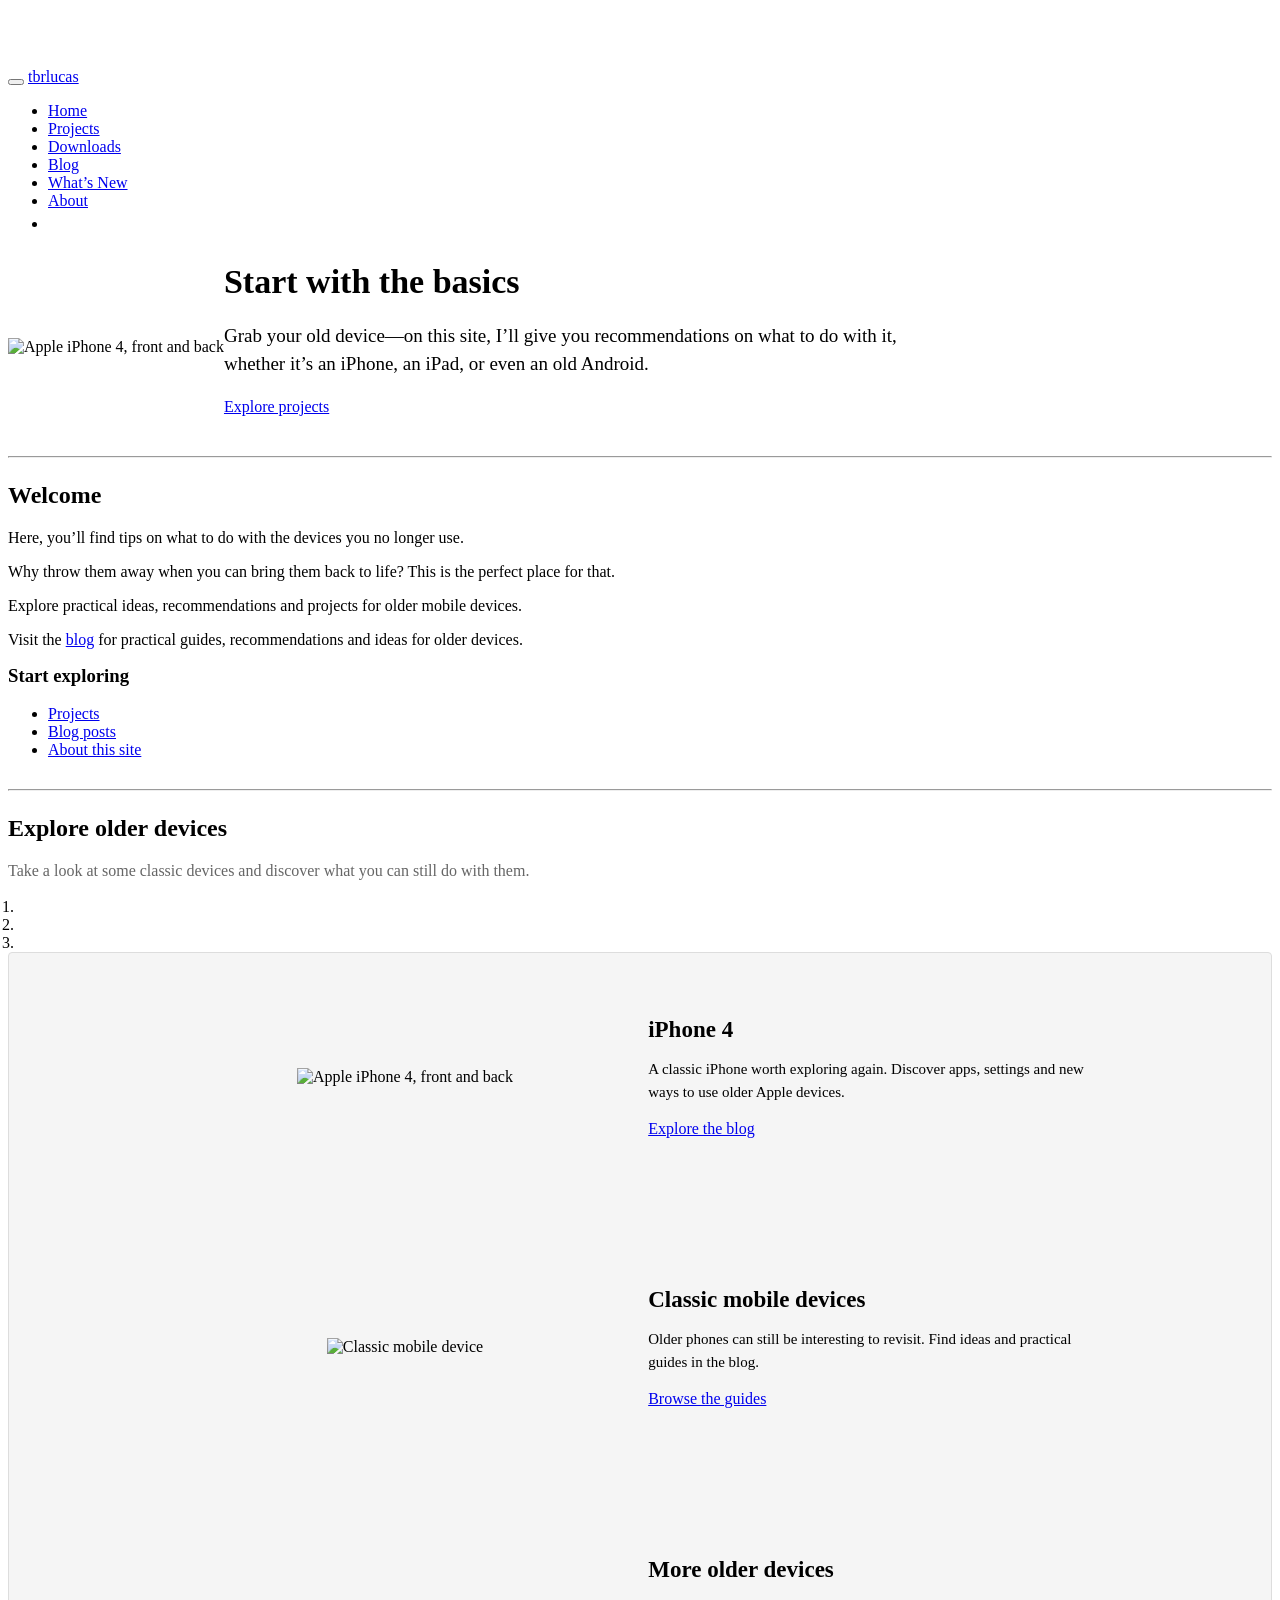
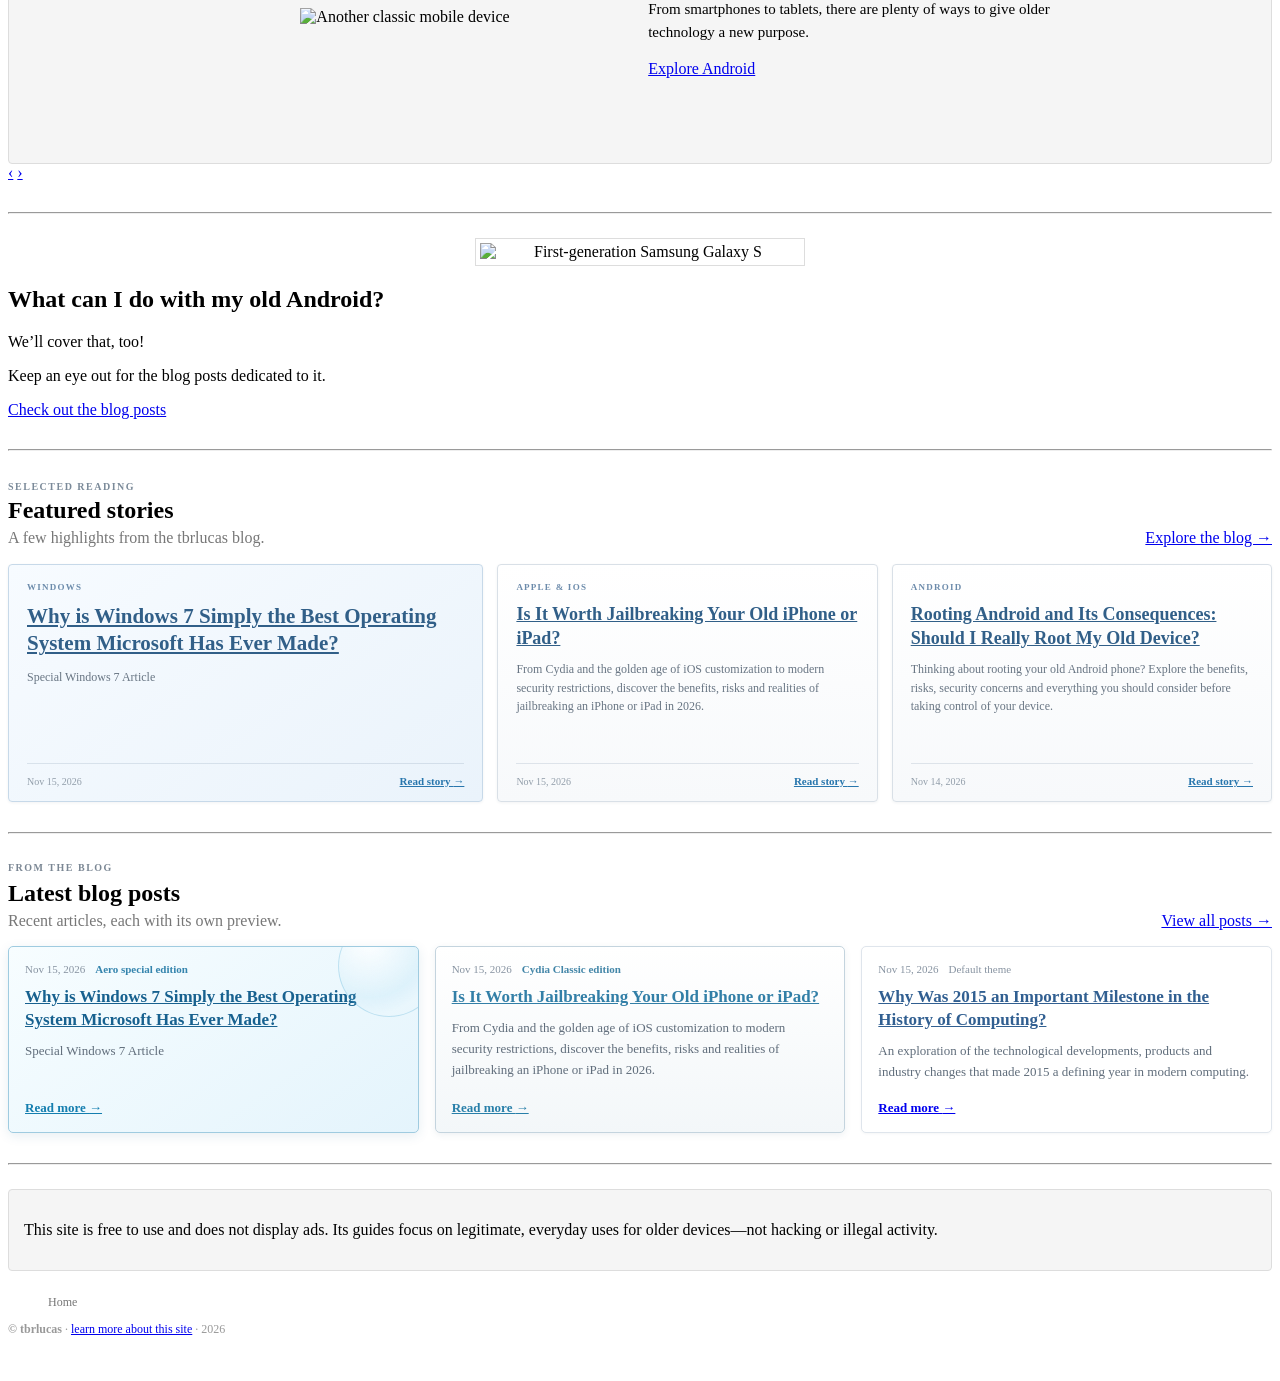
==== commit fa0f2e13: "Fix project-site base paths for GitHub Pages" ====
--- a/index.html
+++ b/index.html
@@ -18,7 +18,7 @@
  <style>html.maintenance-checking body{visibility:hidden}</style>
 <script>document.documentElement.classList.add("maintenance-checking");</script>
 <script src="assets/js/maintenance.js?v=20261115-2" defer></script>
-<script src="/assets/js/theme.js?v=20261115-1" defer></script>
+<script src="/backupsite/assets/js/theme.js?v=20261115-1" defer></script>
 </head>
 <body>
 <a class="skip-link" href="#main-content">Skip to content</a>
@@ -28,15 +28,15 @@
       <button type="button" class="btn btn-navbar" data-toggle="collapse" data-target=".nav-collapse" aria-label="Toggle navigation">
         <span class="icon-bar"></span><span class="icon-bar"></span><span class="icon-bar"></span>
       </button>
-      <a class="brand" href="/">tbrlucas</a>
+      <a class="brand" href="/backupsite/">tbrlucas</a>
       <div class="nav-collapse collapse">
         <ul class="nav">
-          <li class="active"><a href="/">Home</a></li>
-          <li><a href="/projects/">Projects</a></li>
-          <li><a href="/downloads/">Downloads</a></li>
-          <li><a href="/blog/">Blog</a></li>
-          <li><a href="/whats-new/">What’s New</a></li>
-          <li><a href="/about/">About</a></li>
+          <li class="active"><a href="/backupsite/">Home</a></li>
+          <li><a href="/backupsite/projects/">Projects</a></li>
+          <li><a href="/backupsite/downloads/">Downloads</a></li>
+          <li><a href="/backupsite/blog/">Blog</a></li>
+          <li><a href="/backupsite/whats-new/">What’s New</a></li>
+          <li><a href="/backupsite/about/">About</a></li>
         <li class="translate-item"><div class="gtranslate_wrapper" aria-label="Translate website"></div></li>
         </ul>
       </div>
@@ -52,7 +52,7 @@
     <div class="span8 hero-copy">
       <h1 id="hero-title">Start with the basics</h1>
       <p class="lead">Grab your old device—on this site, I’ll give you recommendations on what to do with it, whether it’s an iPhone, an iPad, or even an old Android.</p>
-      <p><a class="btn btn-large btn-primary" href="/projects/">Explore projects</a></p>
+      <p><a class="btn btn-large btn-primary" href="/backupsite/projects/">Explore projects</a></p>
     </div>
   </section>
 
@@ -64,15 +64,15 @@
         <p>Here, you’ll find tips on what to do with the devices you no longer use.</p>
         <p>Why throw them away when you can bring them back to life? This is the perfect place for that.</p>
         <p>Explore practical ideas, recommendations and projects for older mobile devices.</p>
-        <p>Visit the <a href="/blog/">blog</a> for practical guides, recommendations and ideas for older devices.</p>
+        <p>Visit the <a href="/backupsite/blog/">blog</a> for practical guides, recommendations and ideas for older devices.</p>
       </div>
       <div class="span4">
         <div class="well start-panel">
           <h3>Start exploring</h3>
           <ul>
-            <li><a href="/projects/">Projects</a></li>
-            <li><a href="/blog/">Blog posts</a></li>
-            <li><a href="/about/">About this site</a></li>
+            <li><a href="/backupsite/projects/">Projects</a></li>
+            <li><a href="/backupsite/blog/">Blog posts</a></li>
+            <li><a href="/backupsite/about/">About this site</a></li>
           </ul>
         </div>
       </div>
@@ -98,7 +98,7 @@
             <div class="device-caption">
               <h3>iPhone 4</h3>
               <p>A classic iPhone worth exploring again. Discover apps, settings and new ways to use older Apple devices.</p>
-              <a class="btn btn-primary" href="/blog/">Explore the blog</a>
+              <a class="btn btn-primary" href="/backupsite/blog/">Explore the blog</a>
             </div>
           </div>
         </div>
@@ -110,7 +110,7 @@
             <div class="device-caption">
               <h3>Classic mobile devices</h3>
               <p>Older phones can still be interesting to revisit. Find ideas and practical guides in the blog.</p>
-              <a class="btn btn-primary" href="/blog/">Browse the guides</a>
+              <a class="btn btn-primary" href="/backupsite/blog/">Browse the guides</a>
             </div>
           </div>
         </div>
@@ -141,7 +141,7 @@
       <h2 id="android-title">What can I do with my old Android?</h2>
       <p>We’ll cover that, too!</p>
       <p>Keep an eye out for the blog posts dedicated to it.</p>
-      <p><a href="/blog/">Check out the blog posts</a></p>
+      <p><a href="/backupsite/blog/">Check out the blog posts</a></p>
     </div>
   </section>
 
@@ -153,7 +153,7 @@
         <h2 id="featured-stories-title">Featured stories</h2>
         <p>A few highlights from the tbrlucas blog.</p>
       </div>
-      <a class="btn" href="/blog/">Explore the blog <span aria-hidden="true">→</span></a>
+      <a class="btn" href="/backupsite/blog/">Explore the blog <span aria-hidden="true">→</span></a>
     </div>
     <div class="featured-stories-grid" id="featured-stories-list" aria-live="polite">
       <p class="post-empty">Loading featured stories…</p>
@@ -168,7 +168,7 @@
         <h2 id="blog-title">Latest blog posts</h2>
         <p>Recent articles, each with its own preview.</p>
       </div>
-      <a class="btn" href="/blog/">View all posts <span aria-hidden="true">→</span></a>
+      <a class="btn" href="/backupsite/blog/">View all posts <span aria-hidden="true">→</span></a>
     </div>
     <div class="home-blog-grid" id="home-post-list" aria-live="polite">
       <p class="post-empty">Loading posts…</p>
@@ -182,7 +182,7 @@
 
   <footer class="site-footer">
     <ul class="breadcrumb"><li class="active">Home</li></ul>
-    <p><strong>© tbrlucas</strong> · <a href="/about/">learn more about this site</a> · <span id="year">2026</span></p>
+    <p><strong>© tbrlucas</strong> · <a href="/backupsite/about/">learn more about this site</a> · <span id="year">2026</span></p>
   </footer>
 </main>
 <script src="https://cdnjs.cloudflare.com/ajax/libs/jquery/1.9.1/jquery.min.js"></script>
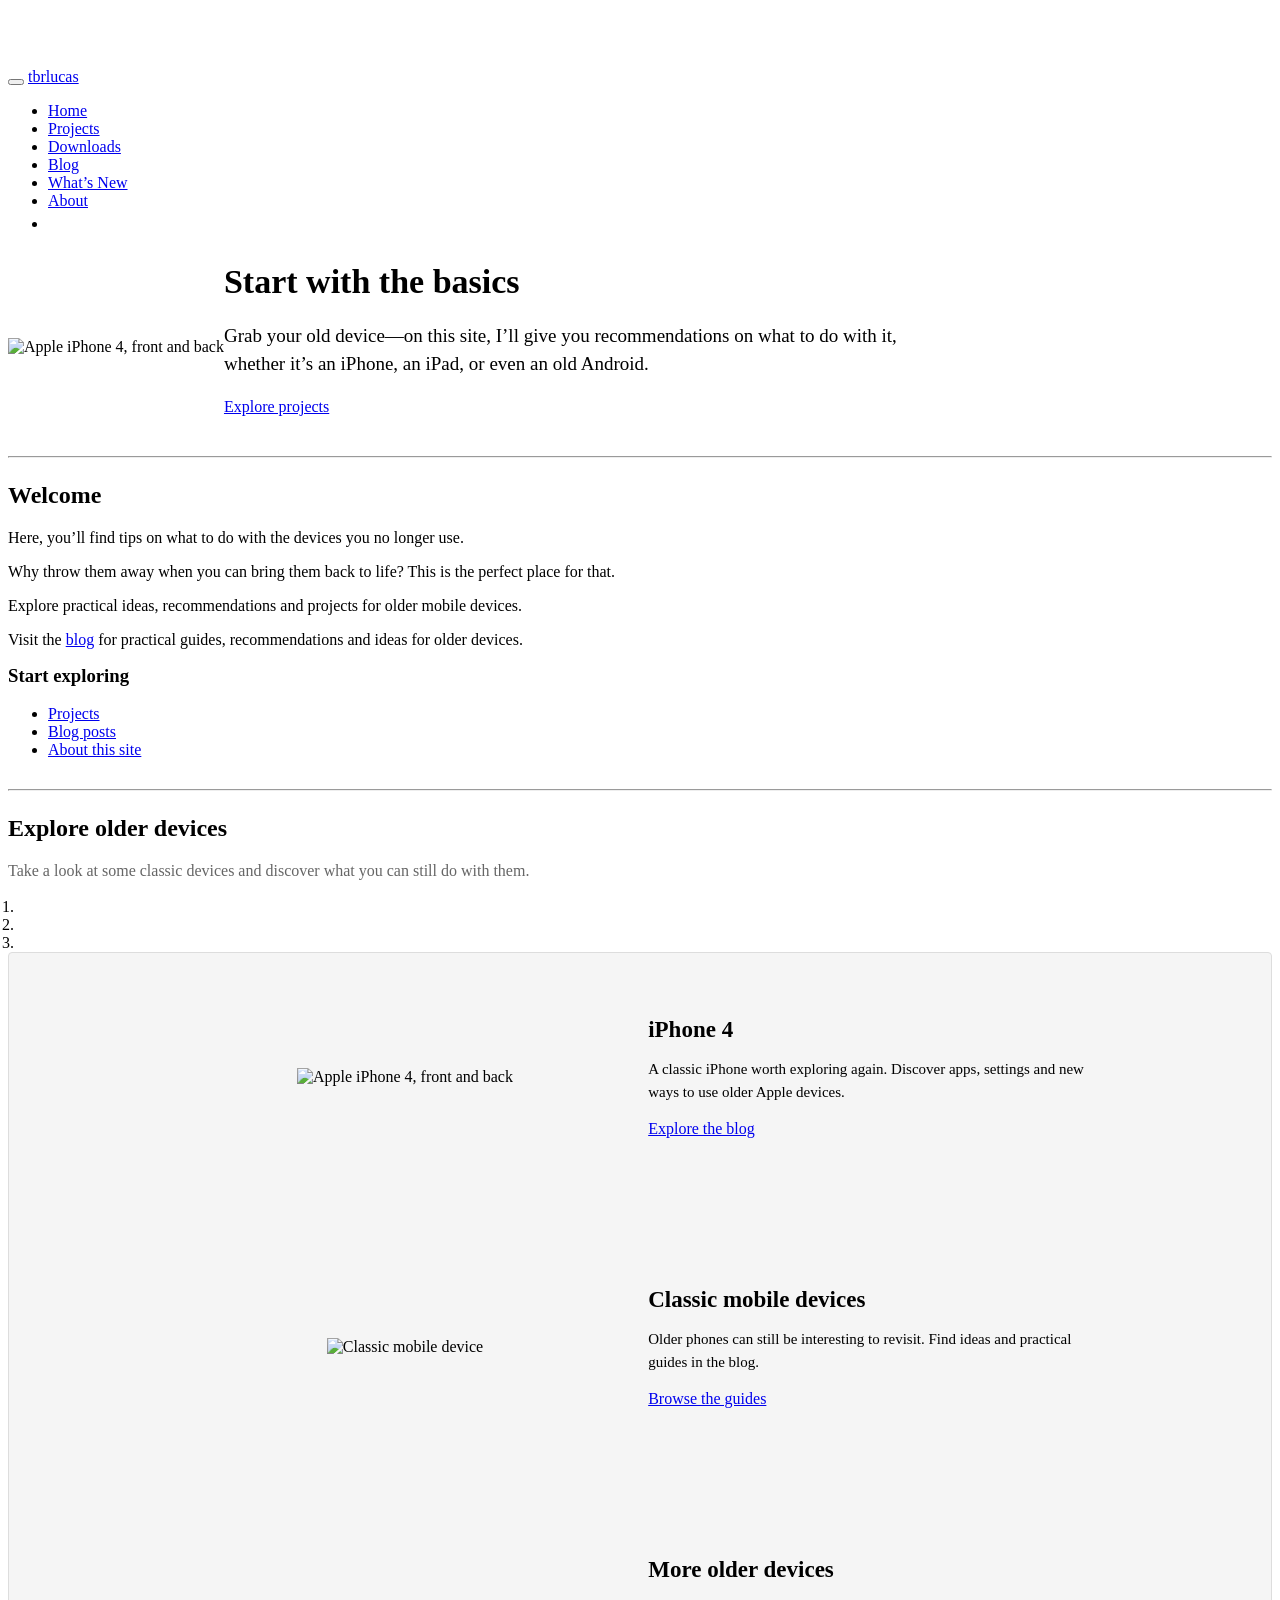
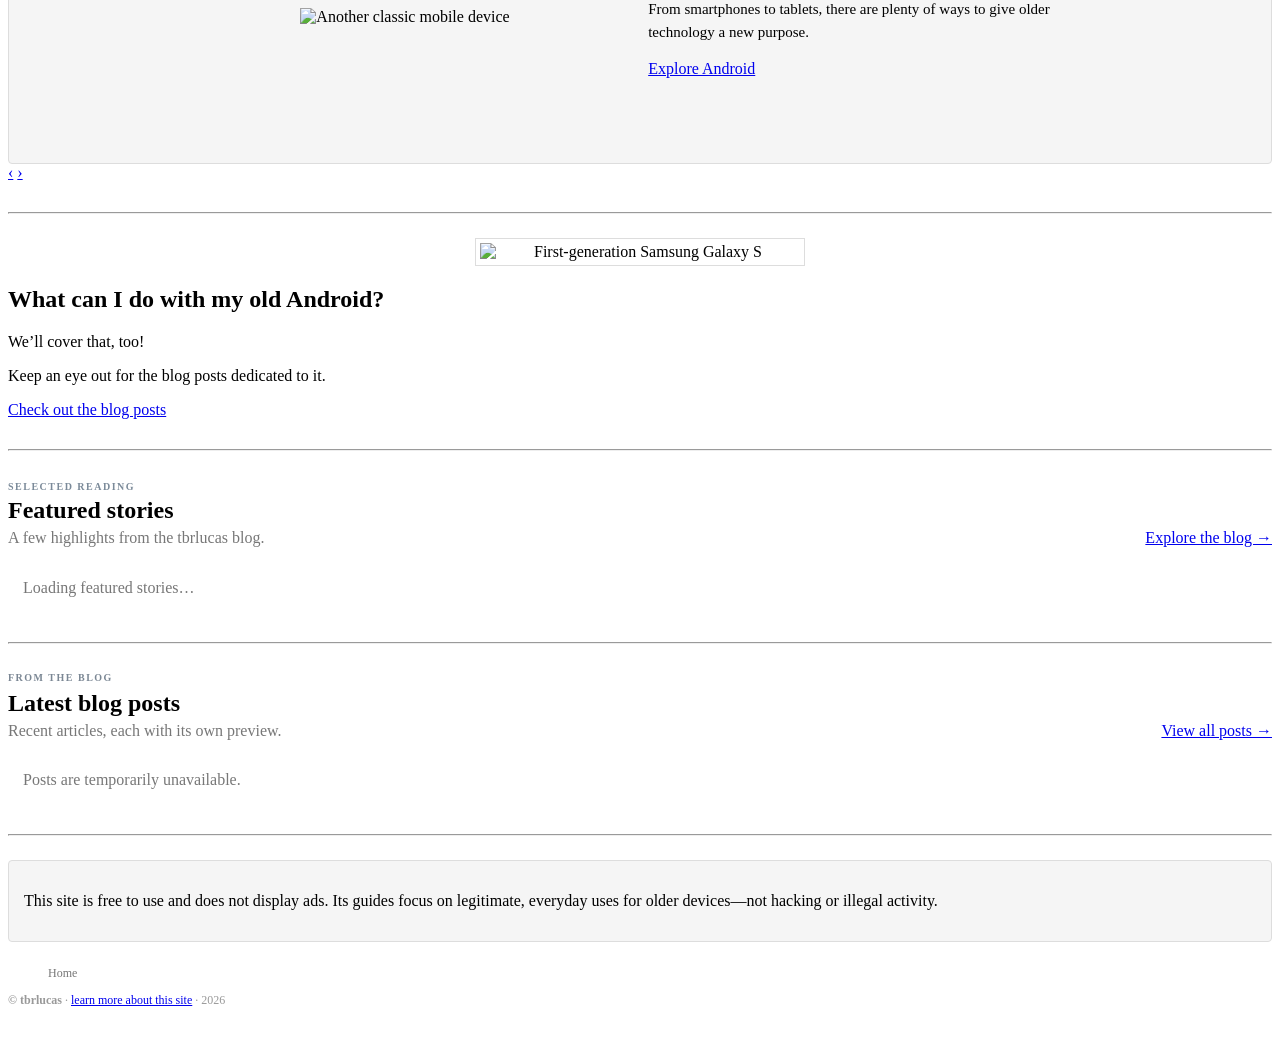
==== commit 8b6f28e7: "Load seasonal event theme system" ====
--- a/index.html
+++ b/index.html
@@ -19,6 +19,8 @@
 <script>document.documentElement.classList.add("maintenance-checking");</script>
 <script src="assets/js/maintenance.js?v=20261115-2" defer></script>
 <script src="/backupsite/assets/js/theme.js?v=20261115-1" defer></script>
+<link rel="stylesheet" href="/backupsite/assets/css/seasonal-events.css?v=20261115-1">
+<script src="/backupsite/assets/js/seasonal-events.js?v=20261115-1" defer></script>
 </head>
 <body>
 <a class="skip-link" href="#main-content">Skip to content</a>
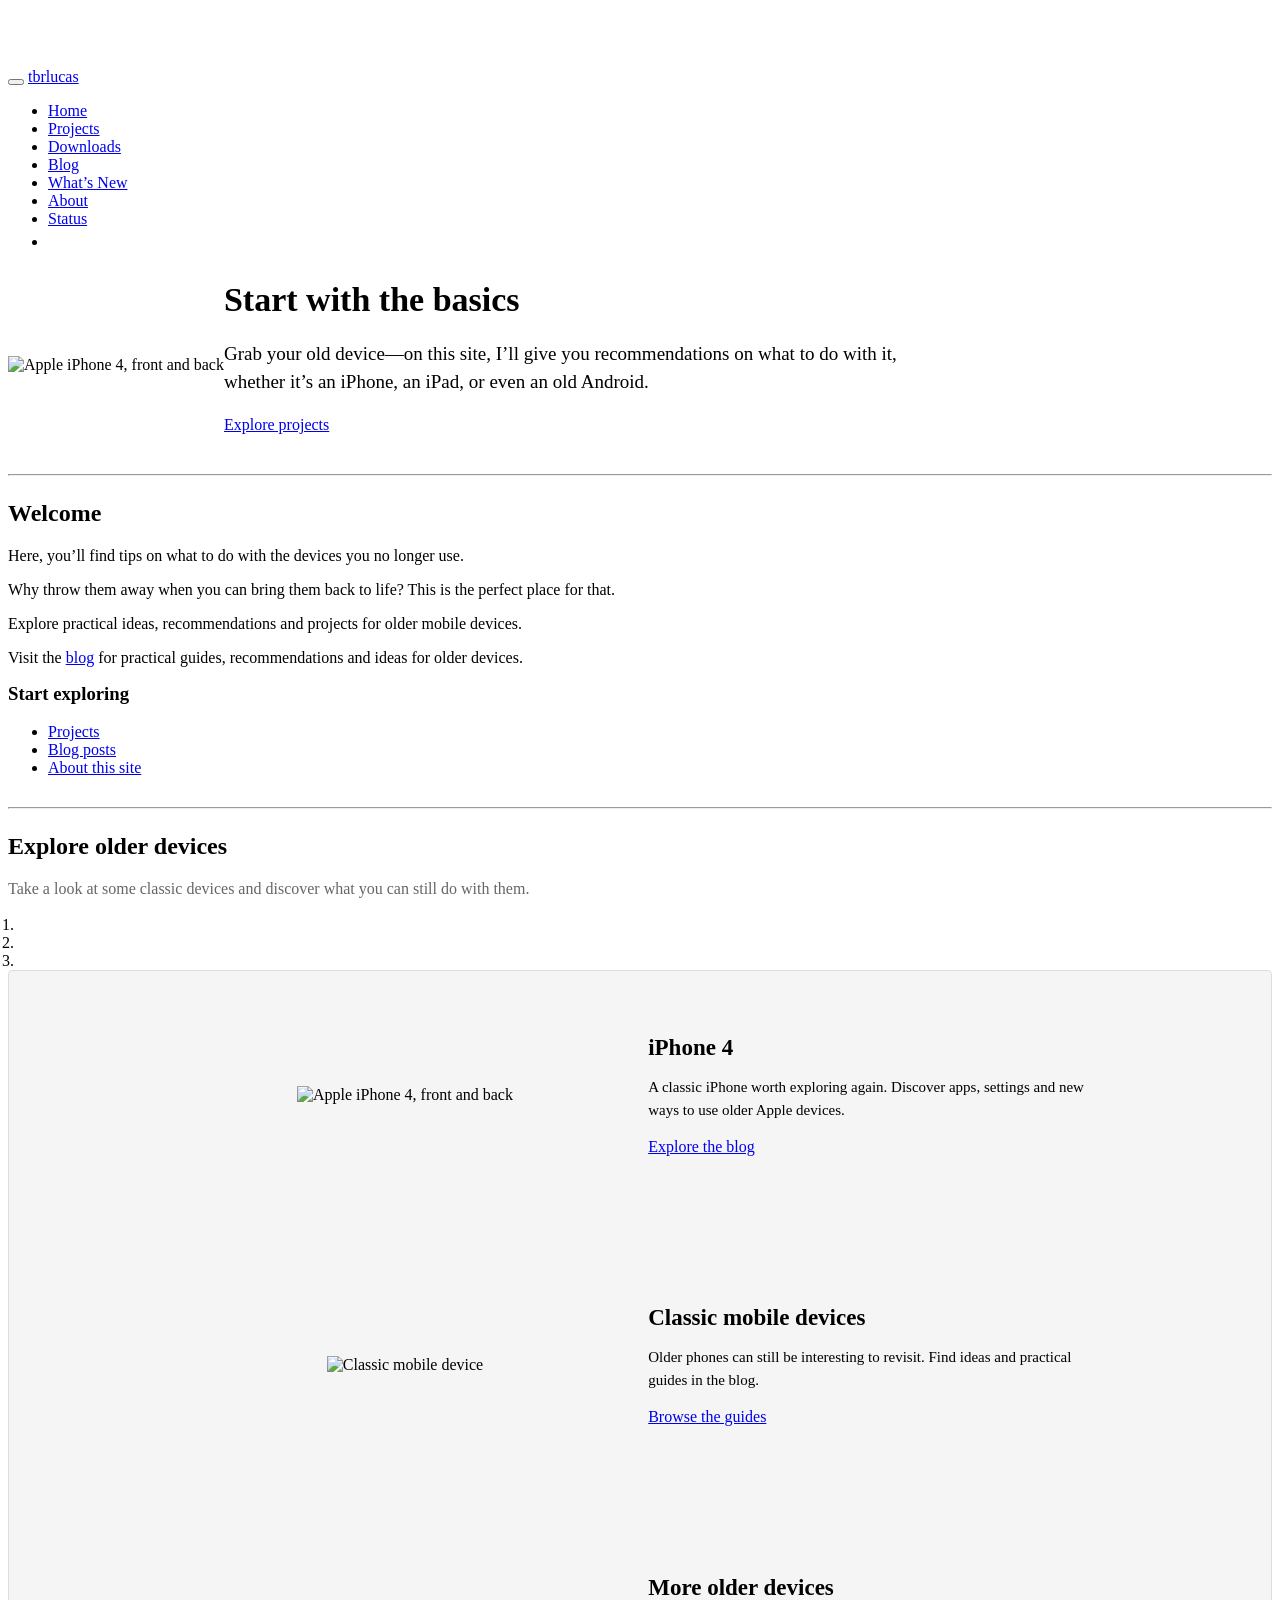
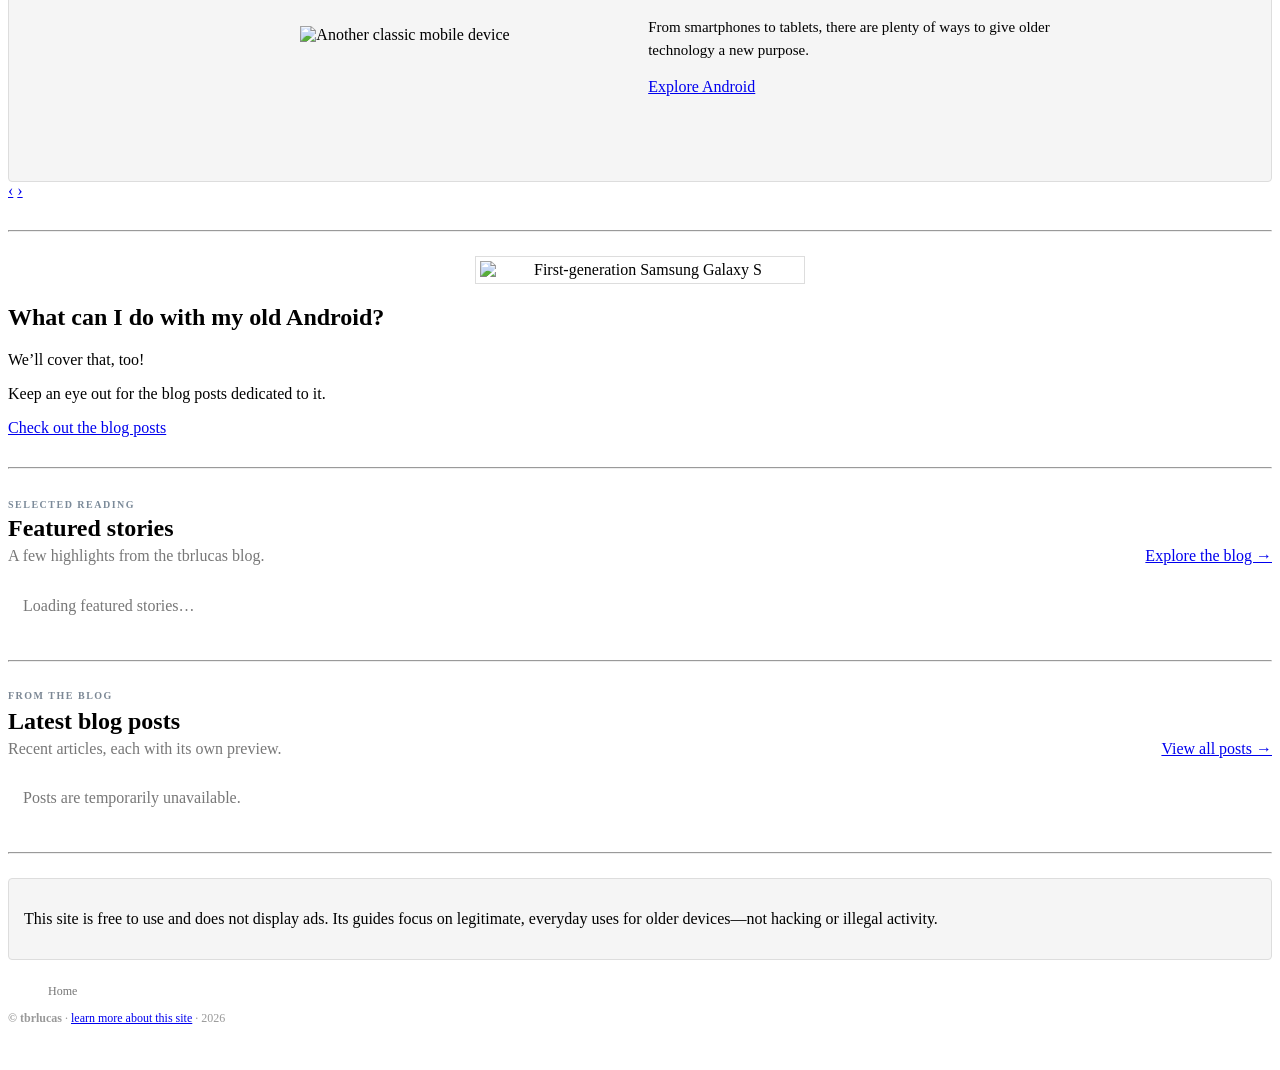
==== commit c3a4c3f6: "Add system status page navigation link" ====
--- a/index.html
+++ b/index.html
@@ -2,6 +2,7 @@
 <html lang="en">
 <head>
 <meta charset="utf-8">
+<meta name="robots" content="noindex,nofollow">
 <meta name="viewport" content="width=device-width,initial-scale=1">
 <script>(function(){try{if(localStorage.getItem("tbrlucas-theme")==="dark"){document.documentElement.setAttribute("data-theme","dark");}}catch(e){}})();</script>
 <meta name="theme-color" content="#4f7fbf">
@@ -20,7 +21,7 @@
 <script src="assets/js/maintenance.js?v=20261115-2" defer></script>
 <script src="/backupsite/assets/js/theme.js?v=20261115-1" defer></script>
 <link rel="stylesheet" href="/backupsite/assets/css/seasonal-events.css?v=20261115-1">
-<script src="/backupsite/assets/js/seasonal-events.js?v=20261115-1" defer></script>
+<script src="/backupsite/assets/js/seasonal-events.js?v=20261115-auto-calendar" defer></script>
 </head>
 <body>
 <a class="skip-link" href="#main-content">Skip to content</a>
@@ -39,6 +40,7 @@
           <li><a href="/backupsite/blog/">Blog</a></li>
           <li><a href="/backupsite/whats-new/">What’s New</a></li>
           <li><a href="/backupsite/about/">About</a></li>
+          <li><a href="/backupsite/status/">Status</a></li>
         <li class="translate-item"><div class="gtranslate_wrapper" aria-label="Translate website"></div></li>
         </ul>
       </div>
